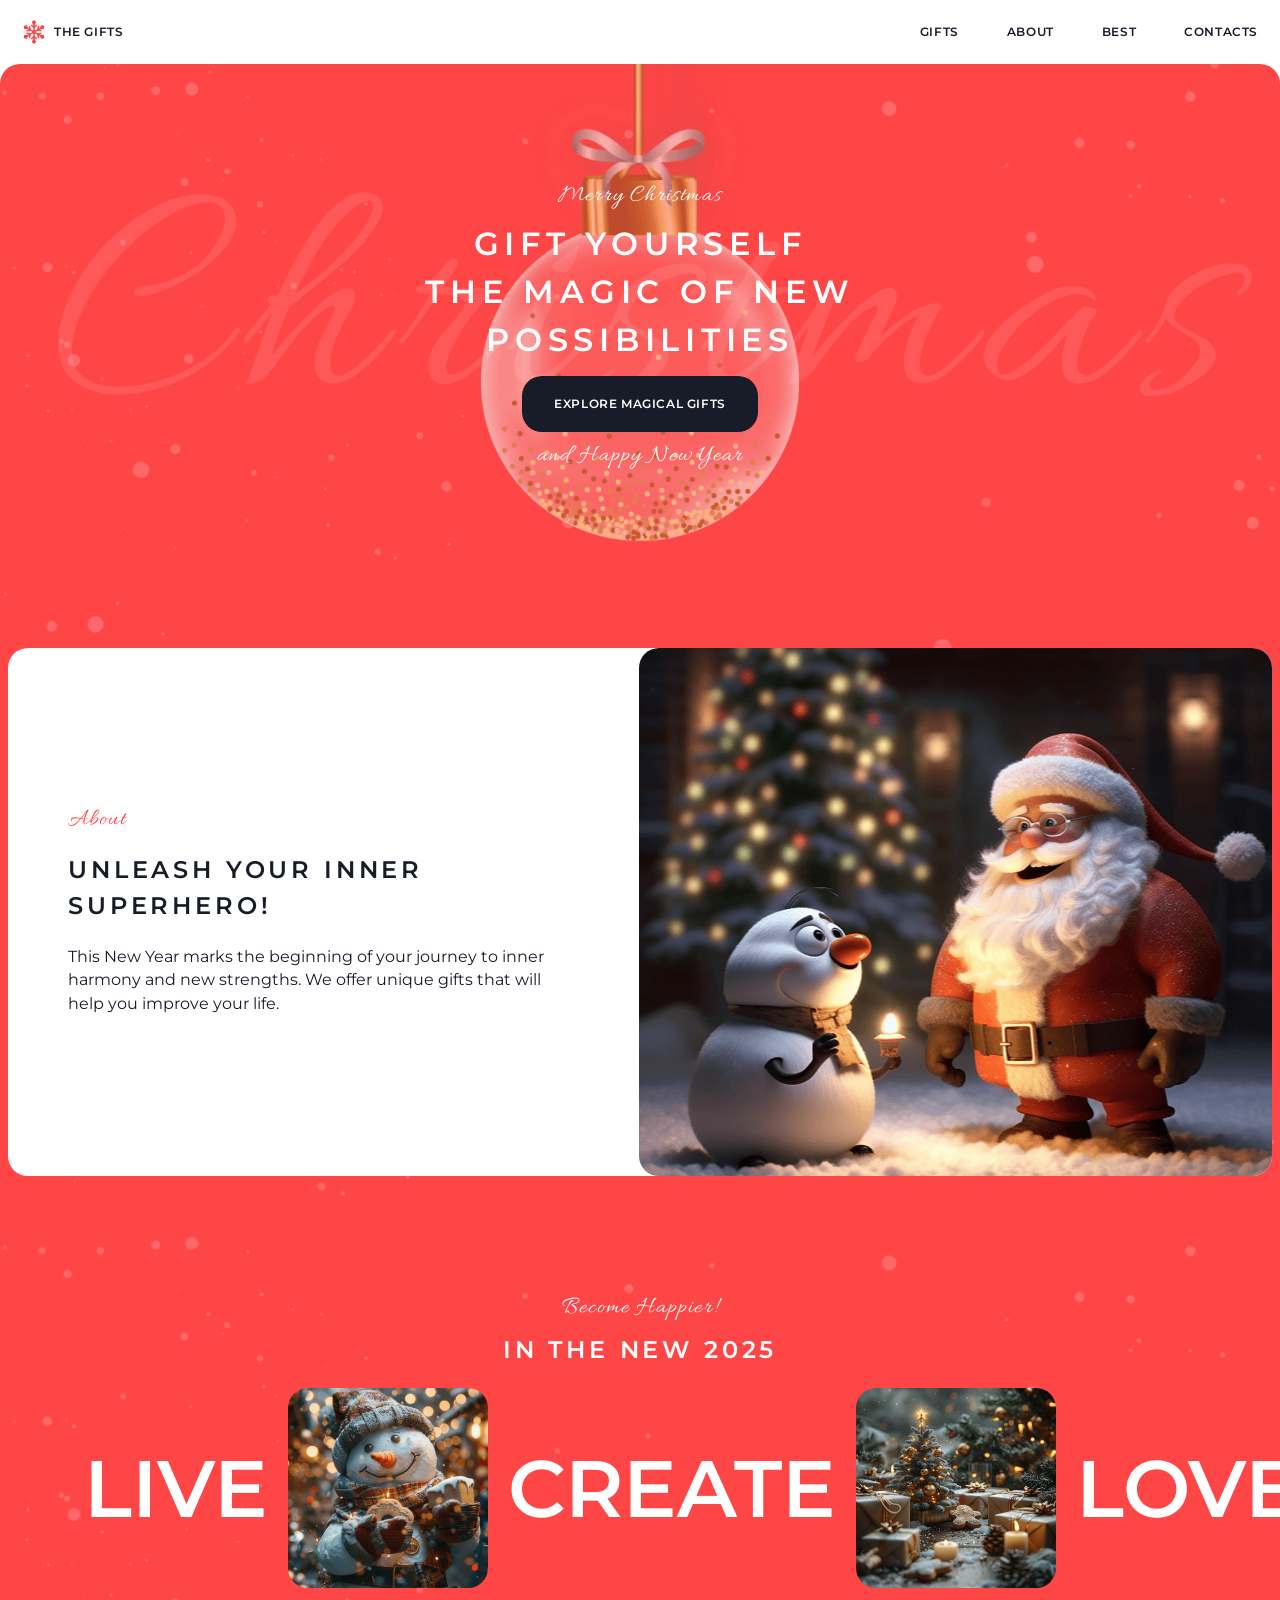
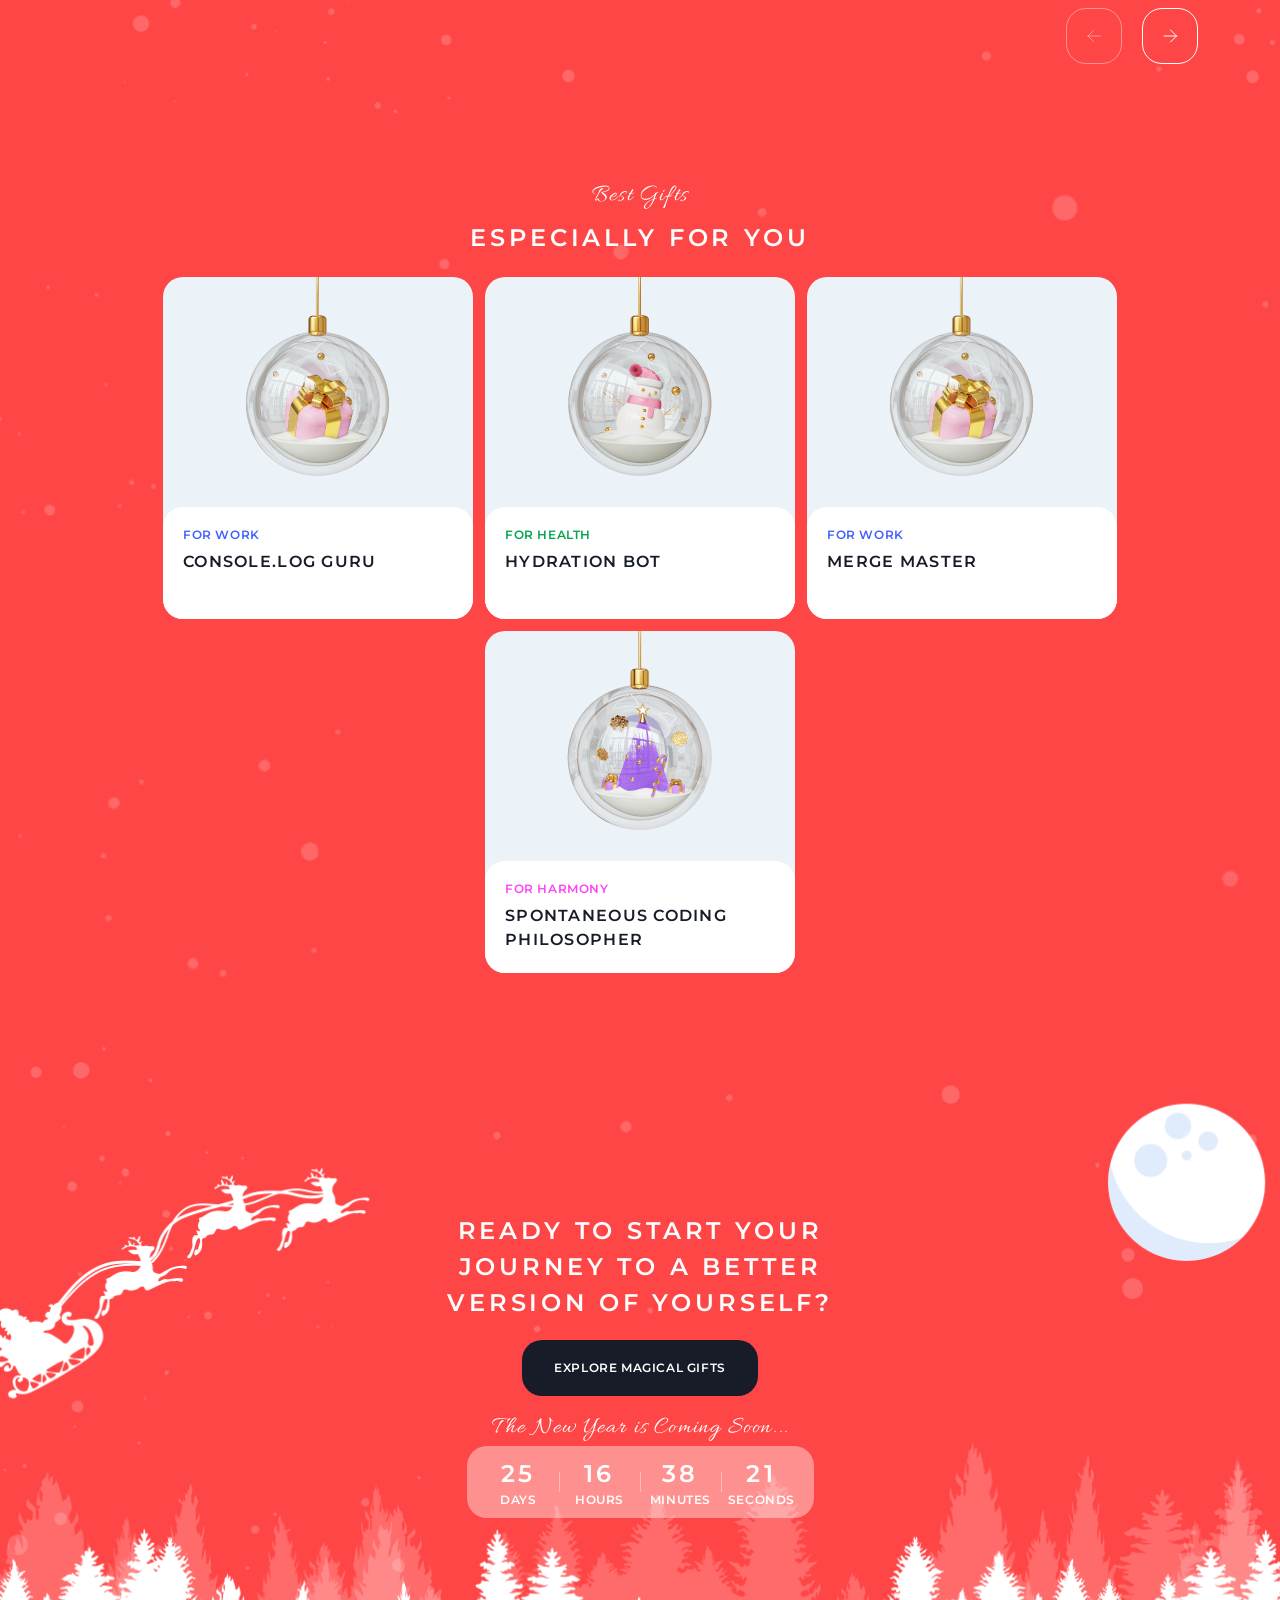
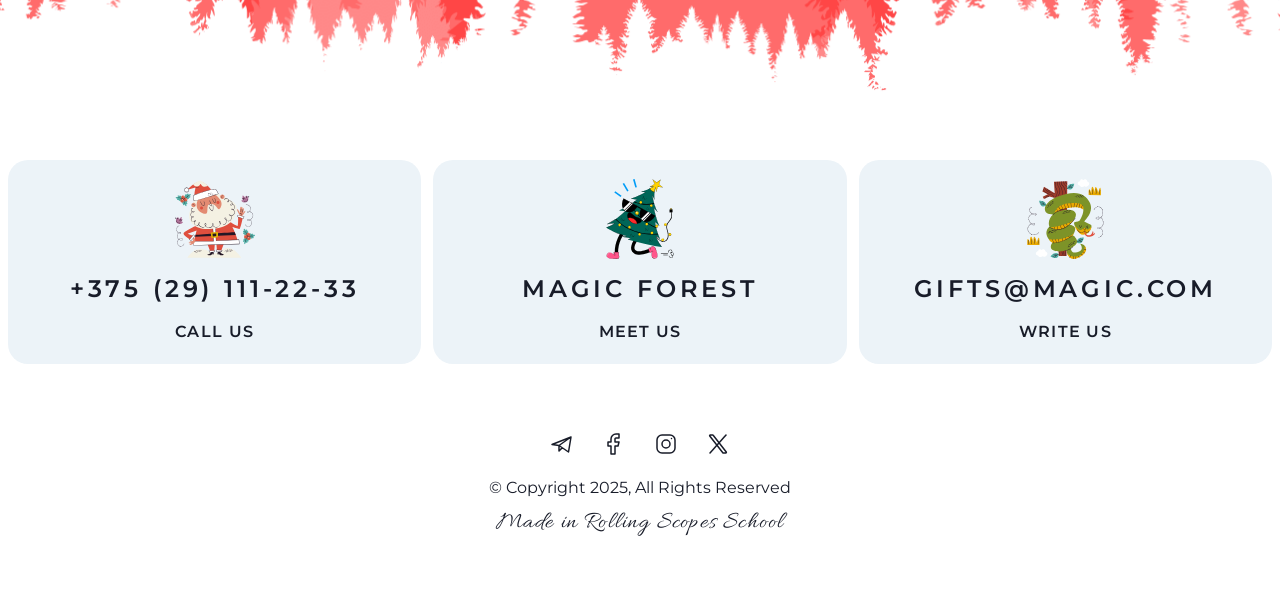
==== christmas-shop/index.html @ 86303d64 "feat: add timer for CTA section" ====
<!DOCTYPE html>
<html lang="ru">

<head>
  <meta charset="utf-8">
  <meta http-equiv="X-UA-Compatible" content="IE=edge">
  <meta name="viewport" content="width=device-width, initial-scale=1">
  <link rel="preconnect" href="https://fonts.googleapis.com">
  <link rel="preconnect" href="https://fonts.gstatic.com" crossorigin>
  <link href="https://fonts.googleapis.com/css2?family=Allura&family=Montserrat:wght@400..600&display=swap"
    rel="stylesheet">
  <link rel="stylesheet" href="./assets/css/modern-normalize.css">
  <link rel="stylesheet" href="./assets/css/burger.css">
  <link rel="stylesheet" href="./assets/css/styles.css">
  <link rel="stylesheet" href="./assets/css/styles-mobile.css">
  <link rel="icon" href="./favicon.ico">
  <title>Christmas Shop - Home</title>
</head>

<body>

  <div class="container">

    <div class="burger-container">
      <ul class="burger-items-container">
        <li class="burger-item"><a href="./gifts.html" class="nav-link">Gifts</a></li>
        <li class="burger-item"><a href="./index.html#about" class="nav-link">About</a></li>
        <li class="burger-item"><a href="./index.html#best" class="nav-link">Best</a></li>
        <li class="burger-item"><a href="#contacts" class="nav-link">Contacts</a></li>
      </ul>
    </div>

    <header class="header">
      <nav class="nav">
        <div class="nav-container">
          <a href="./index.html">
            <div class="logo-container">
              <svg width="24" height="24" viewBox="0 0 24 24" fill="none" xmlns="http://www.w3.org/2000/svg">
                <path
                  d="M18.2942 14.8224L17.4727 14.3481L19.674 13.7583L19.3102 12.4006L15.7512 13.3542L14.0725 12.385C14.0957 12.26 14.1084 12.1315 14.1084 12C14.1084 11.8684 14.0957 11.7398 14.0725 11.6149L15.7512 10.6457L19.3102 11.5994L19.674 10.2416L17.4727 9.65177L18.2942 9.17747L21.8194 8.96588L22.3385 6.03095L19.5373 5.01305L17.5914 7.96016L16.7699 8.43446L17.3598 6.23317L16.002 5.86939L15.0484 9.42842L13.3687 10.3982C13.1741 10.2315 12.949 10.0997 12.7028 10.0124V8.0742L15.3082 5.46879L14.3143 4.47488L12.7028 6.08633V5.13772L14.2772 1.98876L12 0L9.72271 1.98886L11.2972 5.13782V6.08642L9.68569 4.47497L8.69178 5.46889L11.2971 8.0743V10.0125C11.051 10.0998 10.8259 10.2316 10.6312 10.3983L8.95154 9.42852L7.99792 5.86949L6.64018 6.23326L7.23003 8.43456L6.40854 7.96025L4.46269 5.01314L1.66148 6.03104L2.18058 8.96597L5.70578 9.17757L6.52727 9.65187L4.32597 10.2417L4.6898 11.5994L8.24882 10.6458L9.92746 11.615C9.90431 11.74 9.89157 11.8685 9.89157 12C9.89157 12.1316 9.90427 12.2602 9.92746 12.3851L8.24882 13.3543L4.6898 12.4006L4.32597 13.7584L6.52727 14.3482L5.70578 14.8225L2.18058 15.034L1.66148 17.969L4.46274 18.9869L6.40859 16.0397L7.23012 15.5654L6.64028 17.7667L7.99801 18.1306L8.95163 14.5715L10.6313 13.6018C10.826 13.7684 11.0511 13.9003 11.2972 13.9875V15.9258L8.69187 18.5311L9.68579 19.525L11.2973 17.9135V18.8621L9.7228 22.0111L12.0001 24L14.2774 22.0111L12.7029 18.8621V17.9135L14.3144 19.525L15.3083 18.5311L12.7029 15.9258V13.9875C12.9491 13.9003 13.1742 13.7684 13.3689 13.6018L15.0485 14.5715L16.0022 18.1306L17.3599 17.7667L16.7701 15.5654L17.5916 16.0397L19.5374 18.9869L22.3387 17.969L21.8196 15.034L18.2942 14.8224Z"
                  fill="#FF4646" />
              </svg>
              <div class="logo-item"><span class="nav-link">The Gifts</span></div>
            </div>
          </a>
          <ul class="nav-links-container">
            <li class="nav-item"><a href="./gifts.html" class="nav-link">Gifts</a></li>
            <li class="nav-item"><a href="./index.html#about" class="nav-link">About</a></li>
            <li class="nav-item"><a href="./index.html#best" class="nav-link">Best</a></li>
            <li class="nav-item"><a href="#contacts" class="nav-link">Contacts</a></li>
          </ul>
          <div class="burger-button-container">
            <div class="burger-button">
              <span class="burger-line burger-line-top"></span>
              <span class="burger-line burger-line-bottom"></span>
            </div>
          </div>
        </div>
      </nav>
    </header>

    <main class="main">

      <section class="section-hero">
        <div class="hero-container">
          <div class="hero-caption">Merry Christmas</div>
          <h1 class="hero-h1">Gift yourself the magic of new possibilities</h1>
          <a href="./gifts.html">
            <div class="hero-button hero-button-text">Explore Magical Gifts</div>
          </a>
          <div class="hero-caption">and Happy New Year</div>
        </div>
      </section>

      <section class="section-about">
        <a id="about"></a>
        <div class="about-container">
          <div class="about-content-container">
            <div class="about-content-caption">About</div>
            <h2 class="header-h2 color-dark">Unleash your inner superhero!</h2>
            <p class="about-content-text">This New Year marks the beginning of your journey to inner harmony and new
              strengths.
              We
              offer unique gifts that will help you improve your life.</p>
          </div>
          <div class="about-image-container">
            <div class="about-image"></div>
          </div>
        </div>
      </section>

      <section class="section-slider">
        <div class="slider-container">
          <div class="slider-header-container">
            <div class="slider-header-caption">Become Happier!</div>
            <h2 class="header-h2 color-white">in the new 2025</h2>
          </div>
          <div class="slider-items-container">
            <div class="slider-item">
              <div class="slider-item-caption">Live</div>
              <div class="slider-item-image"><img class="slider-image" src="./assets/images/snowman.png" alt="Snowman">
              </div>
            </div>
            <div class="slider-item">
              <div class="slider-item-caption">Create</div>
              <div class="slider-item-image"><img class="slider-image" src="./assets/images/christmas-trees.png"
                  alt="Christmas Trees"></div>
            </div>
            <div class="slider-item">
              <div class="slider-item-caption">Love</div>
              <div class="slider-item-image"><img class="slider-image" src="./assets/images/christmas-tree-ball.png"
                  alt="Christmas Tree Ball">
              </div>
            </div>
          </div>
          <div class="slider-controls">
            <div class="slider-button slider-button-passive">
              <svg class="" width="24" height="24" viewBox="0 0 24 24" fill="none" xmlns="http://www.w3.org/2000/svg">
                <path d="M18.5 12H6M6 12L12 6M6 12L12 18" stroke="" stroke-linecap="round" stroke-linejoin="round" />
              </svg>
            </div>
            <div class="slider-button slider-button-active">
              <svg class="" width="24" height="24" viewBox="0 0 24 24" fill="none" xmlns="http://www.w3.org/2000/svg">
                <path d="M6 12H18.5M18.5 12L12.5 6M18.5 12L12.5 18" stroke="white" stroke-linecap="round"
                  stroke-linejoin="round" />
              </svg>
            </div>
          </div>
        </div>
      </section>

      <section class="section-best">
        <a id="best"></a>
        <div class="best-container">
          <div class="best-header-container">
            <div class="best-header-caption">Best Gifts</div>
            <h2 class="header-h2 color-white">Especially for you</h2>
          </div>
          <div class="best-items-container">
            <div class="best-item">
              <div class="best-item-image"><img class="best-image" src="./assets/images/gift-for-work.png"
                  alt="Console.log Guru"></div>
              <div class="best-item-caption">
                <div class="best-header-h4 tag-purple">For work</div>
                <div class="best-header-h3">Console.log Guru</div>
              </div>
            </div>
            <div class="best-item">
              <div class="best-item-image"><img class="best-image" src="./assets/images/gift-for-health.png"
                  alt="Hydration bot"></div>
              <div class="best-item-caption">
                <div class="best-header-h4 tag-green">For Health</div>
                <div class="best-header-h3">Hydration bot</div>
              </div>
            </div>
            <div class="best-item">
              <div class="best-item-image"><img class="best-image" src="./assets/images/gift-for-work.png"
                  alt="Merge Master"></div>
              <div class="best-item-caption">
                <div class="best-header-h4 tag-purple">For work</div>
                <div class="best-header-h3">Merge Master</div>
              </div>
            </div>
            <div class="best-item">
              <div class="best-item-image"><img class="best-image" src="./assets/images/gift-for-harmony.png"
                  alt="Spontaneous Coding Philosopher"></div>
              <div class="best-item-caption">
                <div class="best-header-h4 tag-pink">For harmony</div>
                <div class="best-header-h3">Spontaneous Coding Philosopher</div>
              </div>
            </div>
          </div>
        </div>
      </section>

      <section class="section-cta">
        <div class="cta-container">
          <h2 class="header-h2 color-white align-center">Ready to start your journey to a better version of yourself?
          </h2>
          <a href="./gifts.html">
            <div class="cta-button cta-button-text">Explore Magical Gifts</div>
          </a>
          <div class="cta-header-caption">The New Year is Coming Soon...</div>
          <div class="timer-items-container">
            <div class="timer-item">
              <p class="header-h2 color-white timer-days">47</p>
              <p class="cta-header-h4">days</p>
            </div>
            <div class="timer-item timer-item-separator"></div>
            <div class="timer-item">
              <p class="header-h2 color-white timer-hours">5</p>
              <p class="cta-header-h4">hours</p>
            </div>
            <div class="timer-item timer-item-separator"></div>
            <div class="timer-item">
              <p class="header-h2 color-white timer-minutes">34</p>
              <p class="cta-header-h4">minutes</p>
            </div>
            <div class="timer-item timer-item-separator"></div>
            <div class="timer-item">
              <p class="header-h2 color-white timer-seconds">12</p>
              <p class="cta-header-h4">seconds</p>
            </div>
          </div>
        </div>
      </section>

    </main>

    <footer class="footer">
      <a id="contacts"></a>
      <div class="contacts-container">
        <div class="contacts-items-container">
          <a href="tel:+375291112233" class="contact-item-link">
            <div class="contact-item">
              <div class="contact-item-image"><img src="./assets/images/santa-claus.svg" alt="Call Us"></div>
              <div class="contact-item-caption">+375 (29) 111-22-33</div>
              <p class="contact-header-h3">Call Us</p>
            </div>
          </a>
          <a href="https://maps.app.goo.gl/pynKaxUxfshmQ6Nh6" class="contact-item-link" target="_blank">
            <div class="contact-item">
              <div class="contact-item-image"><img src="./assets/images/christmas-tree.svg" alt="Meet Us"></div>
              <div class="contact-item-caption">Magic forest</div>
              <p class="contact-header-h3">Meet Us</p>
            </div>
          </a>
          <a href="mailto:info@magic.com" class="contact-item-link">
            <div class="contact-item">
              <div class="contact-item-image"><img src="./assets/images/snake.svg" alt="Write us"></div>
              <div class="contact-item-caption">gifts@magic.com</div>
              <p class="contact-header-h3">Write us</p>
            </div>
          </a>
        </div>
        <div class="contacts-bottom-container">
          <div class="social-items-container">
            <div class="social-item"><svg width="24" height="24" viewBox="0 0 24 24" fill="none"
                xmlns="http://www.w3.org/2000/svg">
                <path d="M21 5L2 12.5L9 13.5M21 5L18.5 20L9 13.5M21 5L9 13.5M9 13.5V19L12.2488 15.7229" stroke="#181C29"
                  stroke-width="1.5" stroke-linecap="round" stroke-linejoin="round" />
              </svg>
            </div>
            <div class="social-item">
              <svg width="24" height="24" viewBox="0 0 24 24" fill="none" xmlns="http://www.w3.org/2000/svg">
                <path
                  d="M17 2H14C12.6739 2 11.4021 2.52678 10.4645 3.46447C9.52678 4.40215 9 5.67392 9 7V10H6V14H9V22H13V14H16L17 10H13V7C13 6.73478 13.1054 6.48043 13.2929 6.29289C13.4804 6.10536 13.7348 6 14 6H17V2Z"
                  stroke="#181C29" stroke-width="1.5" stroke-linecap="round" stroke-linejoin="round" />
              </svg>
            </div>
            <div class="social-item">
              <svg width="24" height="24" viewBox="0 0 24 24" fill="none" xmlns="http://www.w3.org/2000/svg">
                <path
                  d="M12 16C14.2091 16 16 14.2091 16 12C16 9.79086 14.2091 8 12 8C9.79086 8 8 9.79086 8 12C8 14.2091 9.79086 16 12 16Z"
                  stroke="#181C29" stroke-width="1.5" stroke-linecap="round" stroke-linejoin="round" />
                <path
                  d="M3 16V8C3 5.23858 5.23858 3 8 3H16C18.7614 3 21 5.23858 21 8V16C21 18.7614 18.7614 21 16 21H8C5.23858 21 3 18.7614 3 16Z"
                  stroke="#181C29" stroke-width="1.5" />
                <path d="M17.5 6.51L17.51 6.49889" stroke="#181C29" stroke-width="1.5" stroke-linecap="round"
                  stroke-linejoin="round" />
              </svg>
            </div>
            <div class="social-item">
              <svg width="24" height="24" viewBox="0 0 24 24" fill="none" xmlns="http://www.w3.org/2000/svg">
                <path
                  d="M16.8196 20.7684L3.75299 3.96836C3.44646 3.57425 3.72731 3 4.2266 3H6.70637C6.89152 3 7.06631 3.08548 7.17998 3.23164L20.2466 20.0316C20.5532 20.4258 20.2723 21 19.773 21H17.2933C17.1081 21 16.9333 20.9145 16.8196 20.7684Z"
                  stroke="#181C29" stroke-width="1.5" />
                <path d="M20 3L4 21" stroke="#181C29" stroke-width="1.5" stroke-linecap="round" />
              </svg>
            </div>
          </div>
          <div class="contacts-copyright">© Copyright 2025, All Rights Reserved</div>
          <div class="contacts-caption">
            <a href="https://rs.school/" target="_blank">Made in Rolling Scopes School</a>
          </div>
        </div>
      </div>
    </footer>

  </div>

  <script src="./assets/js/burger.js"></script>
  <script src="./assets/js/home.js"></script>

</body>

</html>
---- christmas-shop/assets/css/burger.css ----
.burger-button-container {
  display: none;
  margin-right: 8px;
  z-index: 3;
}

.burger-button {
  position: relative;
  width: 40px;
  height: 40px;
  display: flex;
  flex-direction: column;
  justify-content: center;
  gap: 8px;
}

.burger-line {
  align-self: center;
  width: 20px;
  height: 1px;
  background-color: var(--color-dark, #181c29);
}

.burger-line-top,
.burger-line-bottom {
  position: absolute;
  transition-duration: 0.2s;
  transition-property: all;
  transition-delay: 0.1s;
  transition-timing-function: ease-in-out;
}

.burger-line-top {
  top: 15px;
}

.burger-line-bottom {
  top: 23px;
}

.burger__active .burger-line-top {
  transform: translateY(4px) rotate(45deg);
}

.burger__active .burger-line-bottom {
  transform: translateY(-4px) rotate(-45deg);
}

.burger-container {
  display: none;
  position: absolute;
  width: 100%;
  height: 100vh;
  top: 0;
  right: -768px;
  z-index: 3;
  flex-direction: row;
  justify-content: center;
  align-items: center;
  padding-top: 160px;
  background: var(--color-white, #fff);
  transition-duration: 0.5s;
  transition-property: all;
  transition-delay: 0.1s;
  transition-timing-function: ease-in-out;
}

.burger-container__open {
  transform: translateX(-768px);
}

.burger-items-container {
  transform: translateY(50px);
  display: flex;
  flex-direction: column;
  align-items: center;
  justify-content: center;
  gap: 8px;
}

.burger-item {
  padding: 12px 20px;
  color: var(--color-darkdark, #181c29);
  font-family: Montserrat;
  font-size: 24px;
  font-style: normal;
  font-weight: 600;
  line-height: 152%; /* 36.48px */
  letter-spacing: 3.84px;
  text-transform: uppercase;
}
---- christmas-shop/assets/css/styles.css ----
:root {
  --page-width: 1440px;
  --color-dark: #181c29;
  --color-primary: #ff4646;
  --color-primary-10: rgba(255, 70, 70, 0.1);
  --color-content: #ecf3f8;
  --color-white: white;
  --color-white-20: rgba(255, 255, 255, 0.2);
  --color-white-40: rgba(255, 255, 255, 0.4);
  --color-purple: #4361ff;
  --color-green: #06a44f;
  --color-pink: #ff43f7;
}

html {
  scroll-behavior: smooth;
  overflow-x: hidden;
  width: 100%;
  height: 100%;
}

body {
  margin: 0;
  padding: 0;
  background: var(--color-white, #fff);
  width: 100%;
  height: 100%;
}

ul {
  list-style-type: none;
}

li.nav-item:hover {
  cursor: pointer;
}

p,
h1,
h2,
h3,
h4,
ul {
  padding: 0;
  margin: 0;
}

.container {
  max-width: 1440px;
  position: relative;
  margin-left: auto;
  margin-right: auto;
  overflow: hidden;
  background: var(--color-white);
}

.align-left {
  text-align: left;
}

.align-center {
  text-align: center;
}

.color-dark {
  color: var(--color-dark, #181c29);
}

.color-primary {
  color: var(--color-primary, #ff4646);
}

.color-white {
  color: var(--color-white, #fff);
}

.header-h2 {
  font-family: Montserrat;
  font-size: 24px;
  font-style: normal;
  font-weight: 600;
  line-height: 152%; /* 36.48px */
  letter-spacing: 3.84px;
  text-transform: uppercase;
}

.no-scroll {
  overflow: hidden;
}

/* Header */

.header {
  display: flex;
  flex-direction: row;
  justify-content: center;
  align-items: center;
}

.nav {
  display: flex;
  width: 100%;
  flex-direction: row;
  justify-content: center;
  align-items: center;
}

.nav-container {
  display: flex;
  width: 100%;
  height: 64px;
  max-width: 1276px;
  flex-direction: row;
  justify-content: space-between;
  align-items: center;
  gap: 0px;
}

.logo-container {
  position: relative;
  z-index: 3;
  display: flex;
  padding: 8px 20px;
  flex-direction: row;
  justify-content: space-between;
  align-items: center;
  gap: 8px;
  cursor: pointer;
}

.nav-links-container {
  display: flex;
  flex-direction: row;
  justify-content: flex-start;
  align-items: center;
  gap: 8px;
}

.logo-item {
  color: var(--color-dark, #181c29);
  font-family: Montserrat;
  font-size: 12px;
  font-style: normal;
  font-weight: 600;
  line-height: 130%; /* 15.6px */
  letter-spacing: 0.6px;
  text-transform: uppercase;
}

.nav-item {
  color: var(--color-dark, #181c29);
  font-family: Montserrat;
  font-size: 12px;
  font-style: normal;
  font-weight: 600;
  line-height: 130%; /* 15.6px */
  letter-spacing: 0.6px;
  text-transform: uppercase;
  padding: 12px 20px;
}

a,
a.nav-link:link,
a.nav-link:visited,
a.nav-link:hover,
a.nav-link:active {
  position: relative;
  color: var(--color-dark, #181c29);
  text-decoration: none;
  transition-duration: 0.2s;
  transition-property: all;
  transition-delay: 0.1s;
  transition-timing-function: ease-in-out;
}

a.nav-link::before {
  content: "";
  position: absolute;
  top: -12px;
  bottom: -12px;
  left: -20px;
  right: -20px;
  border-radius: 4px;
  transition-duration: 0.2s;
  transition-property: all;
  transition-delay: 0.1s;
  transition-timing-function: ease-in-out;
}

a.nav-link:hover::before,
.nav-link-active {
  background-color: var(--color-primary-10, rgba(255, 70, 70, 0.1));
  border-radius: 12px;
}

.nav-link-active {
  color: var(--color-primary, #ff4646);
}

li.nav-link-active:hover {
  cursor: default;
}

.nav-item a:hover {
  color: var(--color-primary, #ff4646);
}

/* Hero */

.section-hero {
  display: flex;
  flex-direction: row;
  justify-content: center;
  align-items: center;
  padding: 60px 8px;
  border-radius: 20px 20px 0 0;
  background-color: var(--color-primary, #ff4646);
  background-image: url(../images/bg-snow.png), url(../images/bg-ball.png);
  background-position:
    50% 50%,
    50% 50%;
  background-size: cover, cover;
  background-repeat: no-repeat, no-repeat;
}

.hero-container {
  padding: 60px 0px;
  max-width: 430px;
  display: flex;
  flex-direction: column;
  align-items: center;
  gap: 12px;
}

.hero-caption {
  color: var(--color-white, #fff);
  text-align: center;
  font-family: Allura;
  font-size: 24px;
  font-style: normal;
  font-weight: 400;
  line-height: 100%; /* 24px */
  letter-spacing: 1.2px;
}

.hero-h1 {
  color: var(--color-white, #fff);
  text-align: center;
  font-family: Montserrat;
  font-size: 32px;
  font-style: normal;
  font-weight: 600;
  line-height: 150%; /* 48px */
  letter-spacing: 5.76px;
  text-transform: uppercase;
}

.hero-button {
  display: flex;
  padding: 20px 32px;
  justify-content: center;
  align-items: center;
  gap: 0px;
  background-color: var(--color-dark, #181c29);
  color: var(--color-white, #fff);
  border-radius: 20px;
  transition-duration: 0.3s;
  transition-property: all;
  transition-delay: 0.1s;
  transition-timing-function: ease-in-out;
}

.hero-button:hover {
  color: var(--color-dark, #181c29);
  background-color: var(--color-white, #fff);
}

.hero-button-text {
  color: var(--color-white, #fff);
  text-align: center;
  font-family: Montserrat;
  font-size: 12px;
  font-style: normal;
  font-weight: 600;
  line-height: 130%; /* 15.6px */
  letter-spacing: 0.6px;
  text-transform: uppercase;
}

/* About */

.section-about {
  display: flex;
  flex-direction: row;
  justify-content: center;
  align-items: flex-start;
  padding: 60px 8px;
  background-color: var(--color-primary, #ff4646);
  background-image: url(../images/bg-snow.png);
  background-position: 50% 50%;
  background-size: cover;
  background-repeat: no-repeat;
}

.about-container {
  /*margin: 0 60px;*/
  max-width: 1276px;
  width: 100%;
  display: flex;
  flex-direction: row;
  align-items: center;
  justify-content: space-between;
  gap: 60px;
  border-radius: 20px;
  background-color: var(--color-white, #fff);
}

.about-content-container {
  padding: 0 0 0 60px;
  max-width: 540px;
  display: flex;
  flex-direction: column;
  align-items: center;
  justify-content: flex-start;
  gap: 20px;
}

.about-image-container {
  /*max-width: 638px;*/
  background-image: url(../images/santa.png);
  background-size: cover;
  background-position: center;
  background-repeat: no-repeat;
  border-radius: 20px;
  display: flex;
  height: 528px;
  flex-direction: column;
  justify-content: center;
  align-items: center;
}

.about-image {
  max-width: calc((100vw - 14px) / 2);
  width: 638px;
  height: 528px;
}

.about-content-caption {
  align-self: start;
  color: var(--color-primary, #ff4646);
  font-family: Allura;
  font-size: 24px;
  font-style: normal;
  font-weight: 400;
  line-height: 100%; /* 24px */
  letter-spacing: 1.2px;
}

.about-content-text {
  color: var(--color-dark, #181c29);
  font-family: Montserrat;
  font-size: 16px;
  font-style: normal;
  font-weight: 400;
  line-height: 148%; /* 23.68px */
}

/* Slider */

.section-slider {
  display: flex;
  flex-direction: row;
  justify-content: center;
  align-items: flex-start;
  padding: 60px 0;
  background-color: var(--color-primary, #ff4646);
  background-image: url(../images/bg-snow.png);
  background-position: 50% 50%;
  background-size: cover;
  background-repeat: no-repeat;
}

.slider-container {
  margin: 0 60px;
  width: 100%;
  display: flex;
  flex-direction: column;
  align-items: center;
  justify-content: space-between;
  gap: 20px;
}

.slider-header-container {
  display: flex;
  flex-direction: column;
  align-items: center;
  justify-content: center;
  gap: 12px;
}

.slider-header-caption {
  color: var(--color-white, #fff);
  font-family: Allura;
  font-size: 24px;
  font-style: normal;
  font-weight: 400;
  line-height: 100%; /* 24px */
  letter-spacing: 1.2px;
}

.slider-items-container {
  padding: 0 84px;
  width: 100%;
  display: flex;
  flex-direction: row;
  align-items: center;
  justify-content: space-between;
  gap: 20px;
  overflow: hidden;
}

.slider-item {
  display: flex;
  flex-direction: row;
  align-items: center;
  justify-content: space-between;
  gap: 20px;
}

.slider-item-caption {
  color: var(--color-white, #fff);
  text-align: center;
  font-family: Montserrat;
  font-size: 80px;
  font-style: normal;
  font-weight: 600;
  line-height: normal;
  text-transform: uppercase;
}

.slider-item-image {
  width: 200px;
  height: 200px;
}

.slider-image {
  max-width: 100%;
  height: auto;
  border-radius: 20px;
}

.slider-controls {
  padding: 0 82px;
  display: flex;
  flex-direction: row;
  align-items: center;
  justify-content: flex-end;
  align-self: flex-end;
  gap: 20px;
}

.slider-button {
  display: flex;
  width: 56px;
  height: 56px;
  justify-content: center;
  align-items: center;
  border-radius: 20px;
  transition-duration: 0.2s;
  transition-property: all;
  transition-delay: 0.1s;
  transition-timing-function: ease-in-out;
}

.slider-button-active {
  border: 1px solid var(--color-white, #fff);
  cursor: pointer;
}

.slider-button-active:hover {
  background-color: var(--color-white, #fff);
  border: 1px solid var(--color-white, #fff);
}

.slider-button-active:hover svg {
  transition-duration: 0.2s;
  transition-property: all;
  transition-delay: 0.1s;
  transition-timing-function: ease-in-out;
}

.slider-button-active:hover svg path {
  stroke: var(--color-primary, #ff4646);
}

.slider-button-passive {
  border: 1px solid var(--color-white-40, rgba(255, 255, 255, 0.4));
  stroke: var(--color-white-40, rgba(255, 255, 255, 0.4));
}

/* Best */

.section-best {
  display: flex;
  flex-direction: row;
  justify-content: center;
  align-items: flex-start;
  padding: 60px 0;
  background-color: var(--color-primary, #ff4646);
  background-image: url(../images/bg-snow.png);
  background-position: 50% 50%;
  background-size: cover;
  background-repeat: no-repeat;
}

.best-container {
  margin: 0 60px;
  width: 100%;
  display: flex;
  flex-direction: column;
  align-items: center;
  justify-content: space-between;
  gap: 20px;
}

.best-header-container {
  display: flex;
  flex-direction: column;
  align-items: center;
  justify-content: center;
  gap: 12px;
}

.best-header-caption {
  color: var(--color-white, #fff);
  font-family: Allura;
  font-size: 24px;
  font-style: normal;
  font-weight: 400;
  line-height: 100%; /* 24px */
  letter-spacing: 1.2px;
}

.best-items-container {
  width: 100%;
  max-width: 1276px;
  display: flex;
  flex-direction: row;
  justify-content: center;
  align-items: center;
  align-content: center;
  gap: 12px;
  flex-wrap: wrap;
}

.best-item {
  max-width: 310px;
  display: flex;
  flex-direction: column;
  justify-content: flex-start;
  align-items: flex-start;
  align-content: center;
  gap: 0px;
  background-color: var(--color-content, #ecf3f8);
  border-radius: 20px;
  cursor: pointer;
}

.best-item-image {
  width: 310px;
  height: 230px;
}

.best-image {
  max-width: 100%;
  height: auto;
  border-radius: 20px;
}

.best-item-caption {
  width: 100%;
  padding: 20px 20px;
  height: 112px;
  display: flex;
  flex-direction: column;
  justify-content: flex-start;
  align-items: flex-start;
  align-content: center;
  gap: 8px;
  background-color: var(--color-white, #fff);
  border-radius: 20px;
}

.best-header-h4 {
  font-family: Montserrat;
  font-size: 12px;
  font-style: normal;
  font-weight: 600;
  line-height: 130%; /* 15.6px */
  letter-spacing: 0.6px;
  text-transform: uppercase;
}

.best-header-h3 {
  color: var(--color-dark, #181c29);
  text-overflow: ellipsis;
  font-family: Montserrat;
  font-size: 16px;
  font-style: normal;
  font-weight: 600;
  line-height: 152%; /* 24.32px */
  letter-spacing: 1.28px;
  text-transform: uppercase;
  transition-duration: 0.2s;
  transition-property: all;
  transition-delay: 0.1s;
  transition-timing-function: ease-in-out;
}

.best-item:hover .best-header-h3 {
  color: var(--color-primary, #ff4646);
}

.tag-purple {
  color: var(--color-purple, #4361ff);
}

.tag-green {
  color: var(--color-green, #4caf50);
}

.tag-pink {
  color: var(--color-pink, #ff43f7);
}

/* CTA */

.section-cta {
  padding: 120px 8px;
  /*padding: 60px 8px;*/
  display: flex;
  flex-direction: row;
  justify-content: center;
  align-items: flex-start;
  background-color: var(--color-primary, #ff4646);
  background-image: url(../images/bg-snow.png), url(../images/bg-forest.png);
  background-position:
    50% 50%,
    50% 50%;
  background-size: cover, cover;
  background-repeat: no-repeat, no-repeat;
  border-radius: 0 0 20px 20px;
}

.cta-container {
  padding: 60px 0px;
  width: 100%;
  max-width: 426px;
  display: flex;
  flex-direction: column;
  align-items: center;
  justify-content: center;
  gap: 20px;
}

.cta-header-caption {
  color: var(--color-white, #fff);
  font-family: Allura;
  font-size: 24px;
  font-style: normal;
  font-weight: 400;
  line-height: 100%; /* 24px */
  letter-spacing: 1.2px;
}

.cta-button {
  margin-top: -2px;
  display: flex;
  padding: 20px 32px;
  justify-content: center;
  align-items: center;
  gap: 0px;
  background-color: var(--color-dark, #181c29);
  color: var(--color-white, #fff);
  border-radius: 20px;
  transition-duration: 0.3s;
  transition-property: all;
  transition-delay: 0.1s;
  transition-timing-function: ease-in-out;
}

.cta-button:hover {
  color: var(--color-dark, #181c29);
  background-color: var(--color-white, #fff);
}

.cta-button-text {
  color: var(--color-white, #fff);
  text-align: center;
  font-family: Montserrat;
  font-size: 12px;
  font-style: normal;
  font-weight: 600;
  line-height: 130%; /* 15.6px */
  letter-spacing: 0.6px;
  text-transform: uppercase;
}

.timer-items-container {
  margin-top: -14px;
  padding: 10px 12px;
  display: flex;
  flex-direction: row;
  justify-content: center;
  align-items: flex-start;
  background-color: var(--color-white-40, rgba(255, 255, 255, 0.4));
  border-radius: 20px;
  gap: 0px;
}

.timer-item {
  width: 80px;
  height: 52px;
  display: flex;
  flex-direction: column;
  align-items: center;
  justify-content: center;
  gap: 0px;
}

.timer-item-separator {
  background-color: var(--color-white-40, rgba(255, 255, 255, 0.4));
  align-self: center;
  width: 1px;
  height: 20px;
  display: flex;
  flex-direction: row;
}

.cta-header-h4 {
  color: var(--color-white, #fff);
  font-family: Montserrat;
  font-size: 12px;
  font-style: normal;
  font-weight: 600;
  line-height: 130%; /* 15.6px */
  letter-spacing: 0.6px;
  text-transform: uppercase;
}

/* Footer */

.footer {
  display: flex;
  flex-direction: row;
  justify-content: center;
  align-items: center;
}

.contacts-container {
  display: flex;
  width: 100%;
  max-width: 1440px;
  flex-direction: column;
  justify-content: center;
  align-items: center;
  gap: 0px;
  background-color: var(--color-white, #fff);
}

.contacts-items-container {
  padding: 60px 0px;
  max-width: 1276px;
  width: 100%;
  display: flex;
  flex-direction: row;
  align-items: center;
  justify-content: center;
  align-self: center;
  gap: 12px;
}

.contact-item {
  margin-top: 2px;
  height: 204px;
  display: flex;
  flex-direction: column;
  align-items: center;
  justify-content: center;
  gap: 12px;
  background-color: var(--color-content, #ecf3f8);
  border-radius: 20px;
  cursor: pointer;
}

.contact-item:hover .contact-item-caption,
.contact-item:hover .contact-header-h3 {
  color: var(--color-primary, #ff4646);
}

.contact-item-image {
  display: flex;
  flex-direction: row;
  align-items: flex-start;
  justify-content: center;
}

.contact-item-link {
  width: 100%;
  max-width: 417px;
  display: flex;
  flex-direction: column;
  gap: 12px;
}

.contact-item-caption {
  color: var(--color-dark, #181c29);
  text-align: center;
  font-family: Montserrat;
  font-size: 24px;
  font-style: normal;
  font-weight: 600;
  line-height: 152%; /* 36.48px */
  letter-spacing: 3.84px;
  text-transform: uppercase;
  transition-duration: 0.2s;
  transition-property: all;
  transition-delay: 0.1s;
  transition-timing-function: ease-in-out;
}

.contact-header-h3 {
  color: var(--color-darkark, #181c29);
  text-align: center;
  font-family: Montserrat;
  font-size: 16px;
  font-style: normal;
  font-weight: 600;
  line-height: 152%; /* 24.32px */
  letter-spacing: 1.28px;
  text-transform: uppercase;
  transition-duration: 0.2s;
  transition-property: all;
  transition-delay: 0.1s;
  transition-timing-function: ease-in-out;
}

.contacts-bottom-container {
  margin-bottom: 60px;
  display: flex;
  flex-direction: column;
  align-items: center;
  justify-content: center;
  gap: 12px;
}

.social-items-container {
  display: flex;
  flex-direction: row;
  justify-content: center;
  align-items: center;
  gap: 12px;
}

.social-item {
  display: flex;
  justify-content: center;
  align-items: center;
  width: 40px;
  height: 40px;
  border-radius: 4px;
  cursor: pointer;
}

.social-item svg path {
  transition-duration: 0.2s;
  transition-property: all;
  transition-delay: 0.1s;
  transition-timing-function: ease-in-out;
}

.social-item:hover svg path {
  stroke: var(--color-primary, #ff4646);
}

.contacts-copyright {
  color: var(--color-darkDark, #181c29);
  text-align: center;
  font-family: Montserrat;
  font-size: 16px;
  font-style: normal;
  font-weight: 400;
  line-height: 148%; /* 23.68px */
}

.contacts-caption {
  color: var(--color-dark, #181c29);
  text-align: center;
  font-family: Allura;
  font-size: 24px;
  font-style: normal;
  font-weight: 400;
  line-height: 100%; /* 24px */
  letter-spacing: 1.2px;
  transition-duration: 0.2s;
  transition-property: all;
  transition-delay: 0.1s;
  transition-timing-function: ease-in-out;
  cursor: pointer;
}

.contacts-caption:hover a {
  color: var(--color-primary, #ff4646);
}

/* Gifts */

.section-gifts {
  display: flex;
  flex-direction: row;
  justify-content: center;
  align-items: flex-start;
}

.gifts-container {
  display: flex;
  width: 100%;
  max-width: 1440px;
  flex-direction: column;
  justify-content: center;
  align-items: center;
  gap: 0;
}

.gifts-header-container {
  width: 100%;
  height: 200px;
  padding: 60px 0;
  background-color: var(--color-primary, #ff4646);
  background-image: url(../images/bg-garland.png);
  background-position: 50% 50%;
  background-size: cover;
  background-repeat: no-repeat;
  border-radius: 20px 20px 0 0;
  display: flex;
  flex-direction: row;
  justify-content: center;
  align-self: flex-end;
  gap: 0;
}

.gifts-header-h1 {
  max-width: 426px;
  color: var(--color-white, #fff);
  text-align: center;
  font-family: Montserrat;
  font-size: 32px;
  font-style: normal;
  font-weight: 600;
  line-height: 150%; /* 48px */
  letter-spacing: 5.76px;
  text-transform: uppercase;
}

.gifts-tabs-container {
  width: 100%;
  display: flex;
  flex-direction: row;
  justify-content: center;
  align-items: center;
  gap: 0;
  background-color: var(--color-primary, #ff4646);
}

.gifts-tabs-items {
  padding-top: 24px;
  padding-bottom: 20px;
  display: flex;
  flex-direction: row;
  justify-content: center;
  align-items: center;
  gap: 8px;
}

.gifts-tab {
  all: unset;
  display: inline-block;
  cursor: pointer;
  padding: 12px 20px;
  color: var(--color-white, #fff);
  font-family: Montserrat;
  font-size: 12px;
  font-style: normal;
  font-weight: 600;
  line-height: 130%; /* 15.6px */
  letter-spacing: 0.6px;
  text-transform: uppercase;
  transition-duration: 0.2s;
  transition-property: all;
  transition-delay: 0.1s;
  transition-timing-function: ease-in-out;
}

button.tab-active,
button.gifts-tab:hover {
  background-color: var(--color-white-20, rgba(255, 255, 255, 0.2));
  border-radius: 12px;
}

button.tab-active {
  cursor: default;
}

.card-items-wrapper {
  width: 100%;
  padding-bottom: 60px;
  padding: auto;
  background-color: var(--color-primary, #ff4646);
  border-radius: 0 0 20px 20px;
  display: flex;
  flex-direction: row;
  justify-content: center;
  align-items: center;
  align-content: center;
}

.card-item-caption {
  width: 100%;
  padding: 20px 20px;
  height: 112px;
  display: flex;
  flex-direction: column;
  justify-content: flex-start;
  align-items: flex-start;
  align-content: center;
  gap: 9px;
  background-color: var(--color-white, #fff);
  border-radius: 20px;
}

/*
.card-item {
  max-width: 310px;
  display: flex;
  flex-direction: column;
  justify-content: flex-start;
  align-items: flex-start;
  align-content: center;
  gap: 0;
  background-color: var(--color-content, #ecf3f8);
  border-radius: 20px;
  cursor: pointer;
}

.card-item-image {
  width: 310px;
  height: 230px;
}

.card-image {
  max-width: 100%;
  height: auto;
  border-radius: 20px;
}


*/
---- christmas-shop/assets/css/styles-mobile.css ----
/* burger */

@media (max-width: 768px) {
  .nav-links-container {
    display: none;
  }

  .burger-button-container {
    display: block;
  }

  .burger-container {
    display: flex;
  }

  .logo-container {
    margin-left: 8px;
  }
}

/* desktop */

@media (max-width: 1292px) {
  .contacts-items-container {
    max-width: calc(100vw - 16px);
  }
}

@media (max-width: 920px) {
  .contacts-items-container {
    margin-top: 2px;
    flex-direction: column;
    justify-content: center;
  }

  .contact-item {
    margin-top: 0;
    align-self: center;
    width: calc(100vw - 16px);
  }

  .gifts-header-container {
    background-size: contain;
    background-position: top center;
    flex-wrap: wrap;
  }
}

/* tablet */

@media (max-width: 768px) {
  .slider-items-container {
    padding: 0 8px;
  }

  .slider-controls {
    padding: 0 8px;
  }
}

@media (max-width: 654px) {
  .about-container {
    flex-direction: column;
    align-items: center;
    justify-content: flex-start;
    gap: 60px;
    border-radius: 20px;
    background-color: var(--color-white, #fff);
  }

  .about-content-container {
    align-self: flex-start;
    padding: 60px 40px 0 40px;
    max-width: 426px;
  }

  .about-image {
    max-width: calc(100vw - 16px);
    width: 638px;
    height: 528px;
  }
}

/* mobile */

@media (max-width: 380px) {
  .burger-items-container {
    transform: translateY(-56px);
  }
  .about-content-container {
    padding: 60px 20px 0 20px;
  }

  .best-container {
    margin: 0 20px;
  }

  .gifts-header-container {
    height: 100%;
    padding: 60px 16px 0 16px;
    flex-wrap: wrap;
  }

  .gifts-tab {
    padding: 12px 8px;
  }

  .gifts-tabs-items {
    padding-top: 20px;
    gap: 0px;
  }
}

/* disable hover effects */

@media (hover: none) and (pointer: coarse) {
  a.nav-link:hover::before {
    background-color: transparent;
  }

  li.nav-item:hover {
    cursor: default;
  }

  .nav-item a:hover {
    color: var(--color-dark, #181c29);
  }

  .hero-button:hover,
  .cta-button:hover {
    background-color: var(--color-dark, #181c29);
    color: var(--color-white, #fff);
    cursor: default;
  }

  .slider-button-active:hover {
    background-color: transparent;
    border: 1px solid var(--color-white, #fff);
    cursor: default;
  }

  .slider-button-active:hover svg path {
    border: 1px solid var(--color-white, #fff);
    stroke: var(--color-white, #fff);
  }

  .best-item:hover {
    cursor: default;
  }

  .best-item:hover .best-header-h3 {
    color: var(--color-dark, #181c29);
    cursor: default;
  }

  button.gifts-tab:hover {
    background-color: transparent;
    cursor: default;
  }

  button.gifts-tab:hover.tab-active {
    background-color: var(--color-white-20, rgba(255, 255, 255, 0.2));
  }

  .contact-item:hover {
    cursor: default;
  }

  .contact-item:hover .contact-item-caption,
  .contact-item:hover .contact-header-h3 {
    color: var(--color-dark, #181c29);
  }

  .social-item:hover,
  .contacts-caption:hover a {
    cursor: default;
  }

  .social-item:hover svg path {
    stroke: var(--color-dark, #181c29);
  }

  .contacts-caption:hover a {
    color: var(--color-dark, #181c29);
  }
}
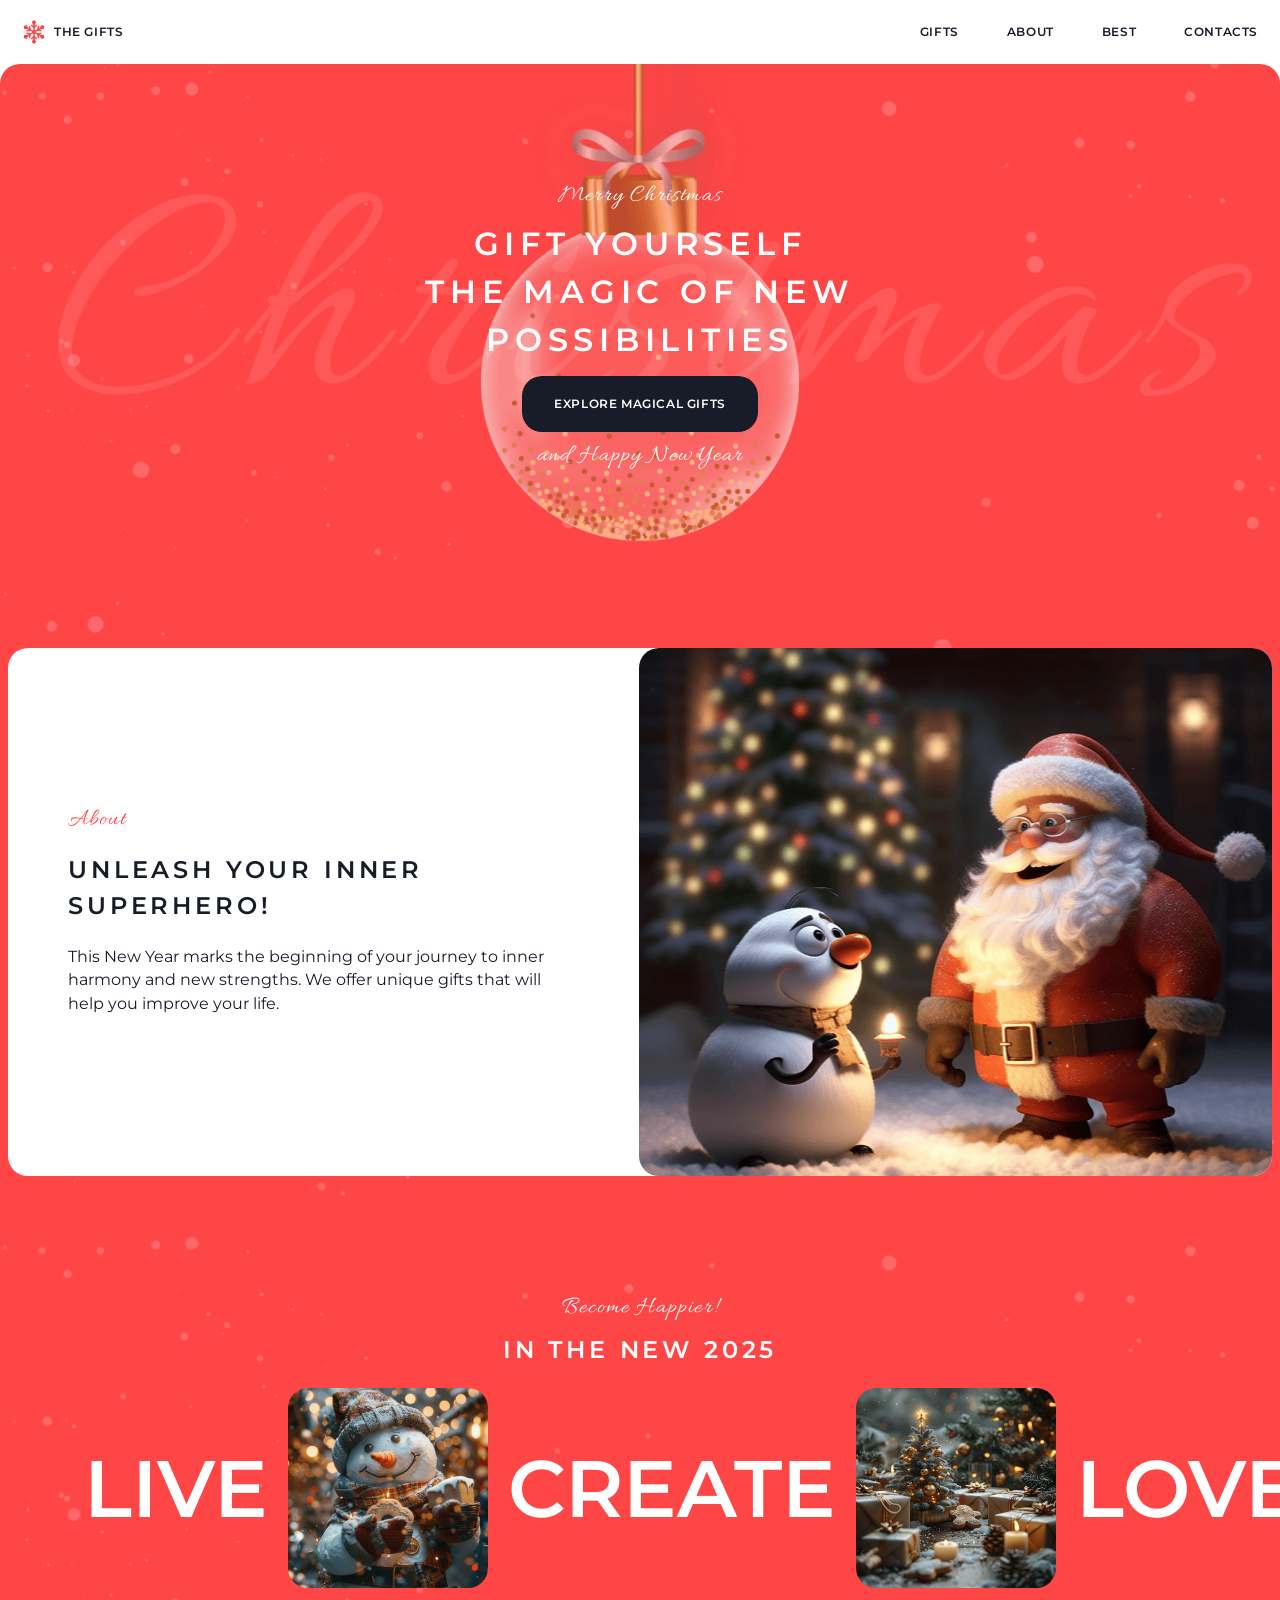
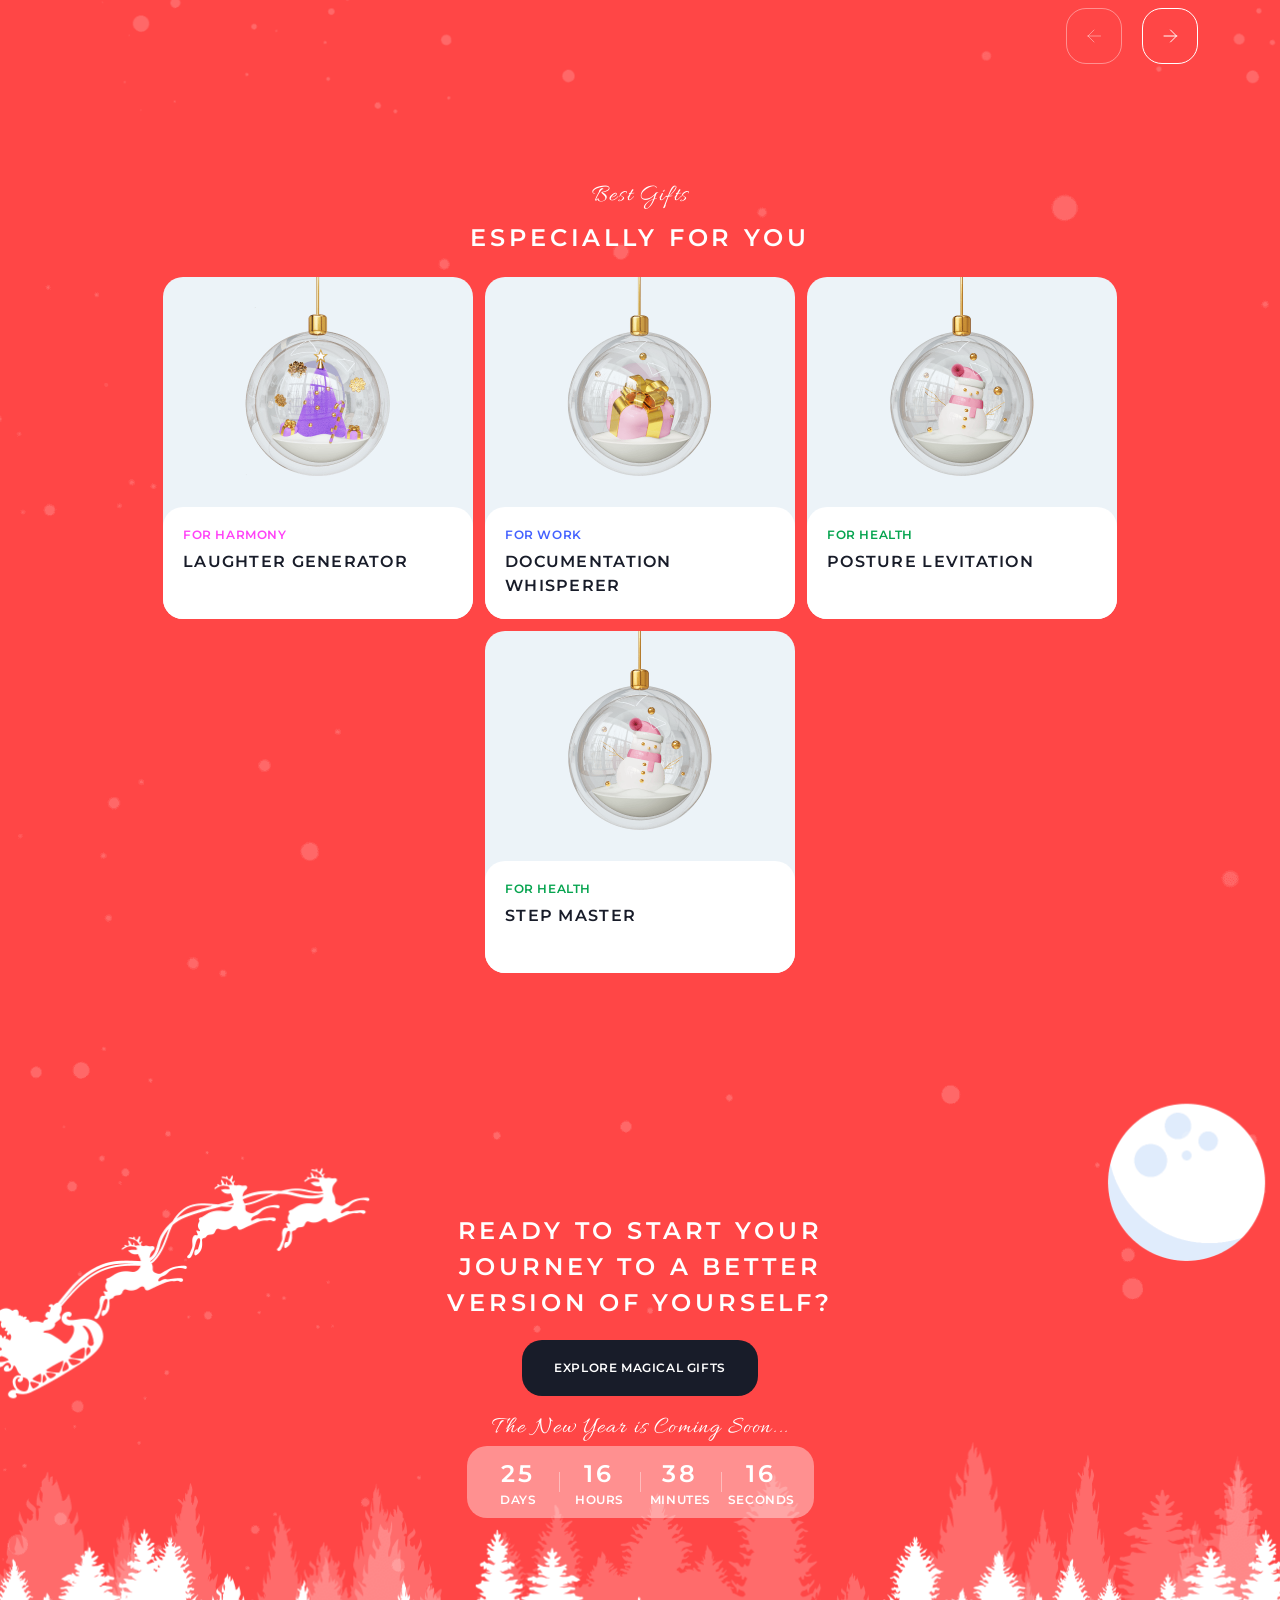
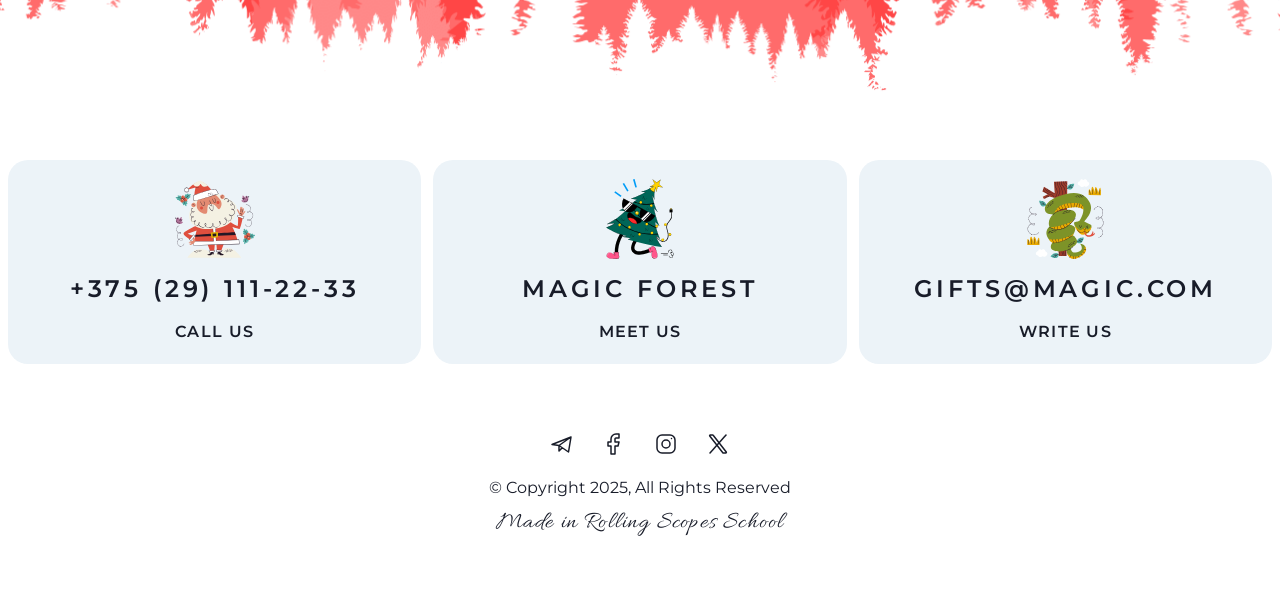
==== commit cec140a3: "feat: add random gift for Best Gifts section" ====
--- a/christmas-shop/index.html
+++ b/christmas-shop/index.html
@@ -137,38 +137,6 @@
             <h2 class="header-h2 color-white">Especially for you</h2>
           </div>
           <div class="best-items-container">
-            <div class="best-item">
-              <div class="best-item-image"><img class="best-image" src="./assets/images/gift-for-work.png"
-                  alt="Console.log Guru"></div>
-              <div class="best-item-caption">
-                <div class="best-header-h4 tag-purple">For work</div>
-                <div class="best-header-h3">Console.log Guru</div>
-              </div>
-            </div>
-            <div class="best-item">
-              <div class="best-item-image"><img class="best-image" src="./assets/images/gift-for-health.png"
-                  alt="Hydration bot"></div>
-              <div class="best-item-caption">
-                <div class="best-header-h4 tag-green">For Health</div>
-                <div class="best-header-h3">Hydration bot</div>
-              </div>
-            </div>
-            <div class="best-item">
-              <div class="best-item-image"><img class="best-image" src="./assets/images/gift-for-work.png"
-                  alt="Merge Master"></div>
-              <div class="best-item-caption">
-                <div class="best-header-h4 tag-purple">For work</div>
-                <div class="best-header-h3">Merge Master</div>
-              </div>
-            </div>
-            <div class="best-item">
-              <div class="best-item-image"><img class="best-image" src="./assets/images/gift-for-harmony.png"
-                  alt="Spontaneous Coding Philosopher"></div>
-              <div class="best-item-caption">
-                <div class="best-header-h4 tag-pink">For harmony</div>
-                <div class="best-header-h3">Spontaneous Coding Philosopher</div>
-              </div>
-            </div>
           </div>
         </div>
       </section>
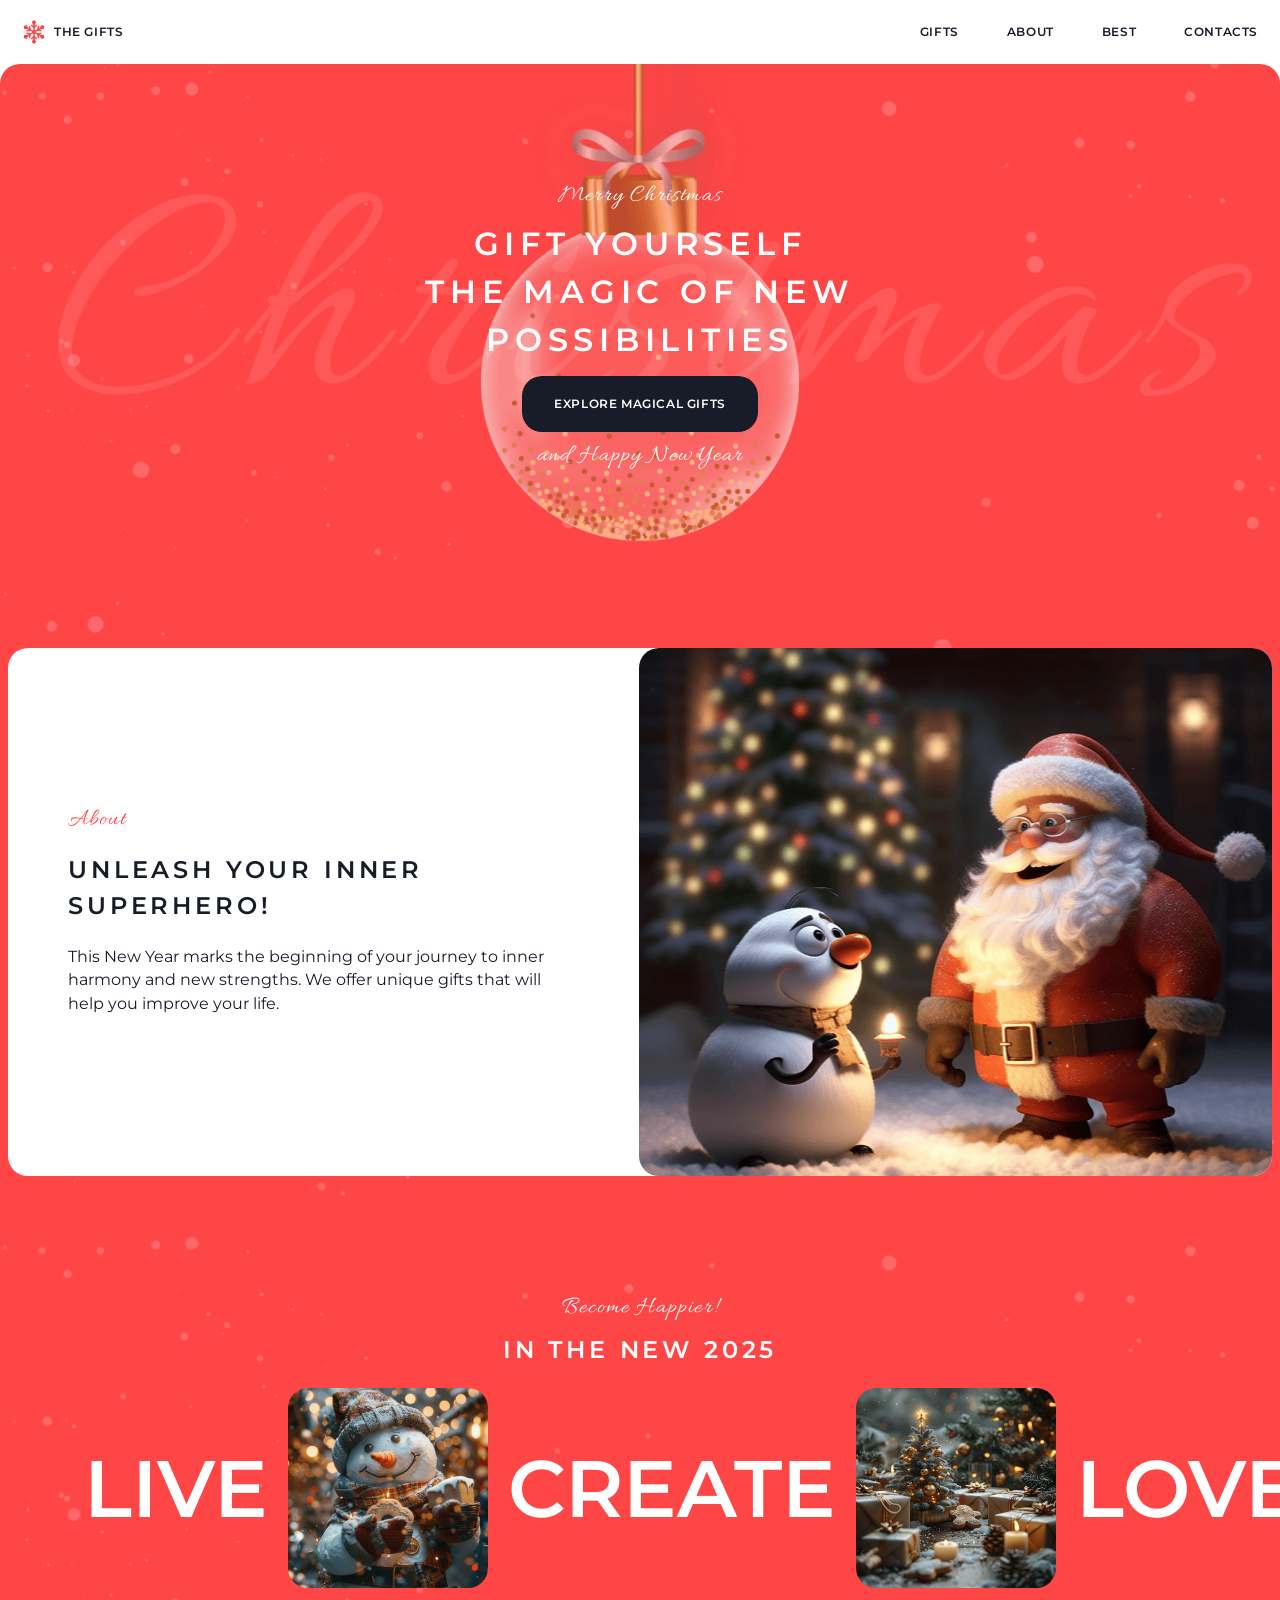
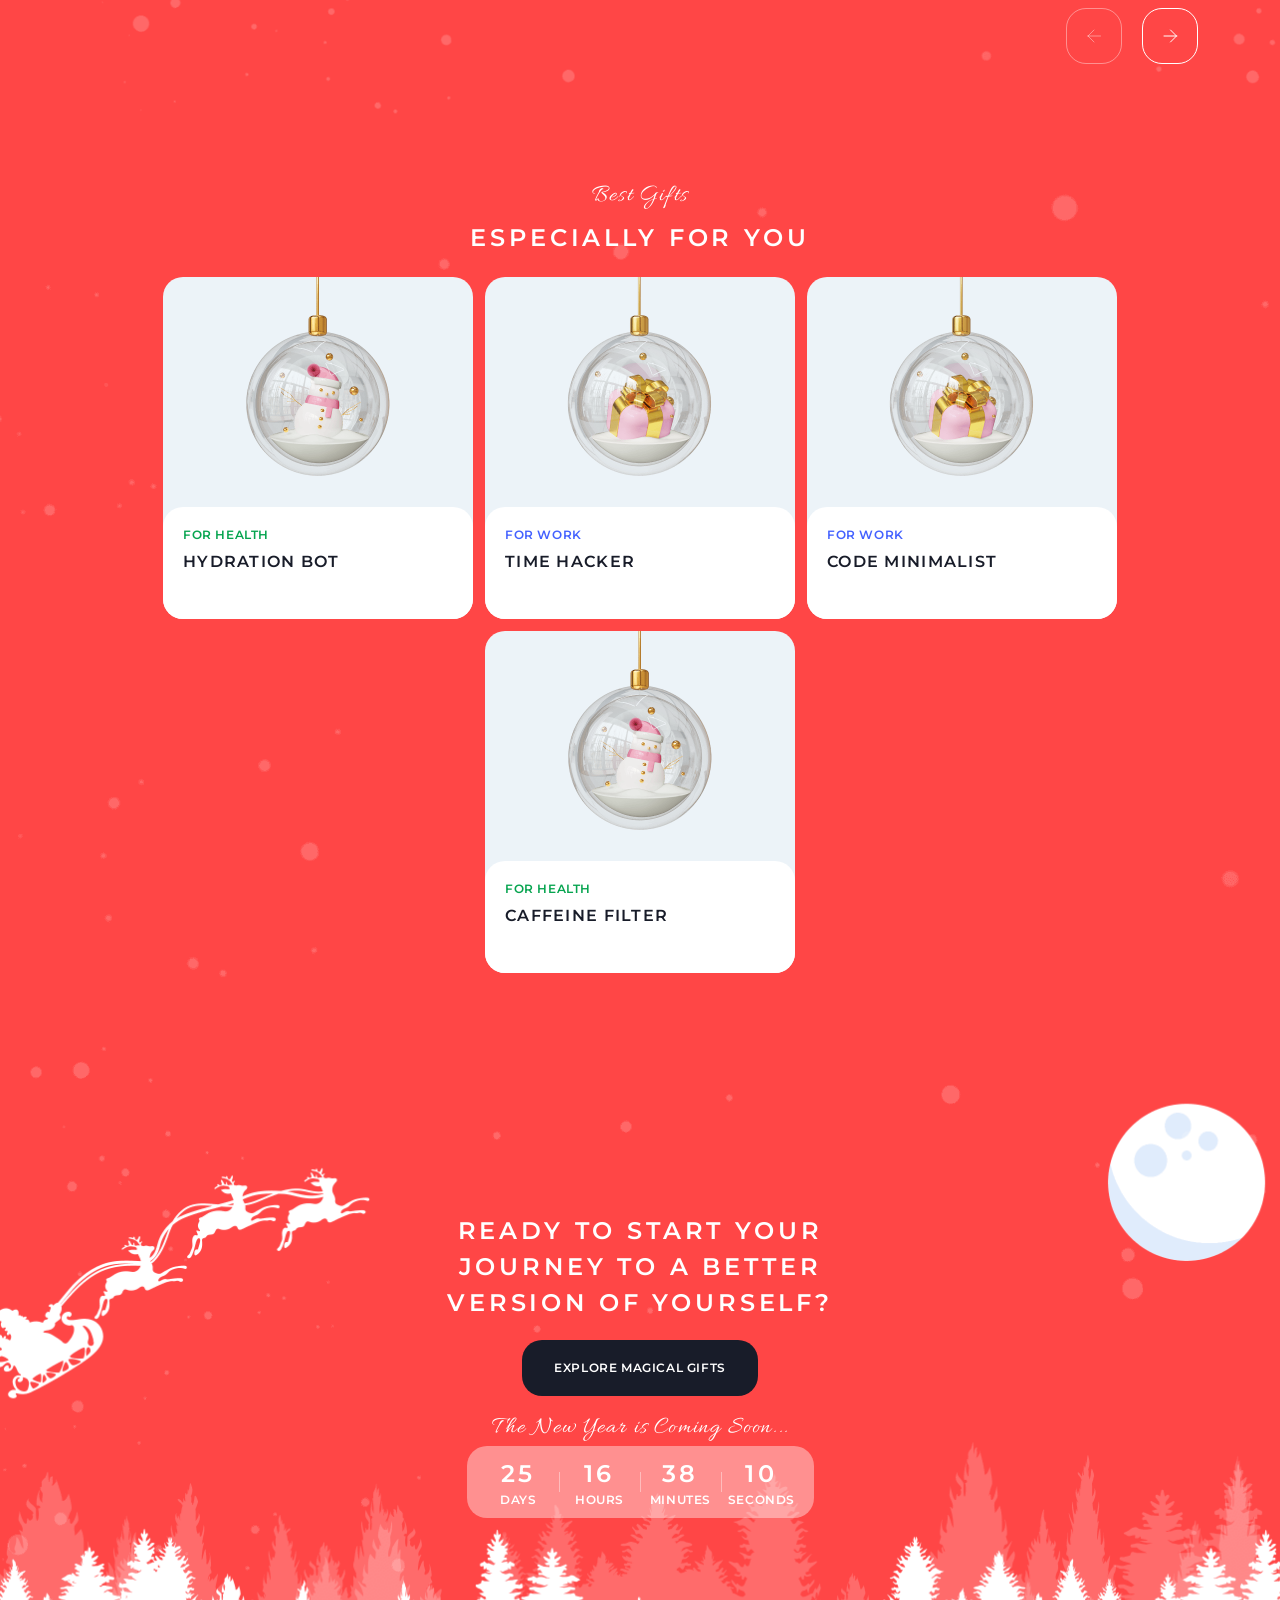
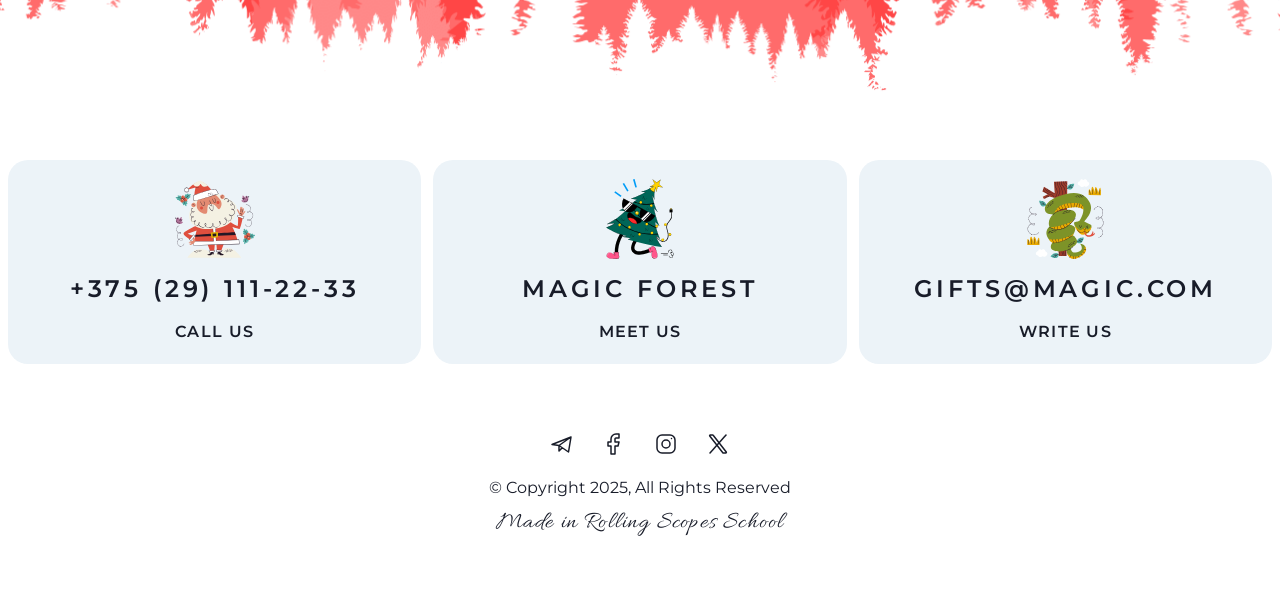
==== commit 154ce566: "refactor: rename home to app.js and link to pages" ====
--- a/christmas-shop/index.html
+++ b/christmas-shop/index.html
@@ -248,7 +248,7 @@
   </div>
 
   <script src="./assets/js/burger.js"></script>
-  <script src="./assets/js/home.js"></script>
+  <script src="./assets/js/app.js"></script>
 
 </body>
 
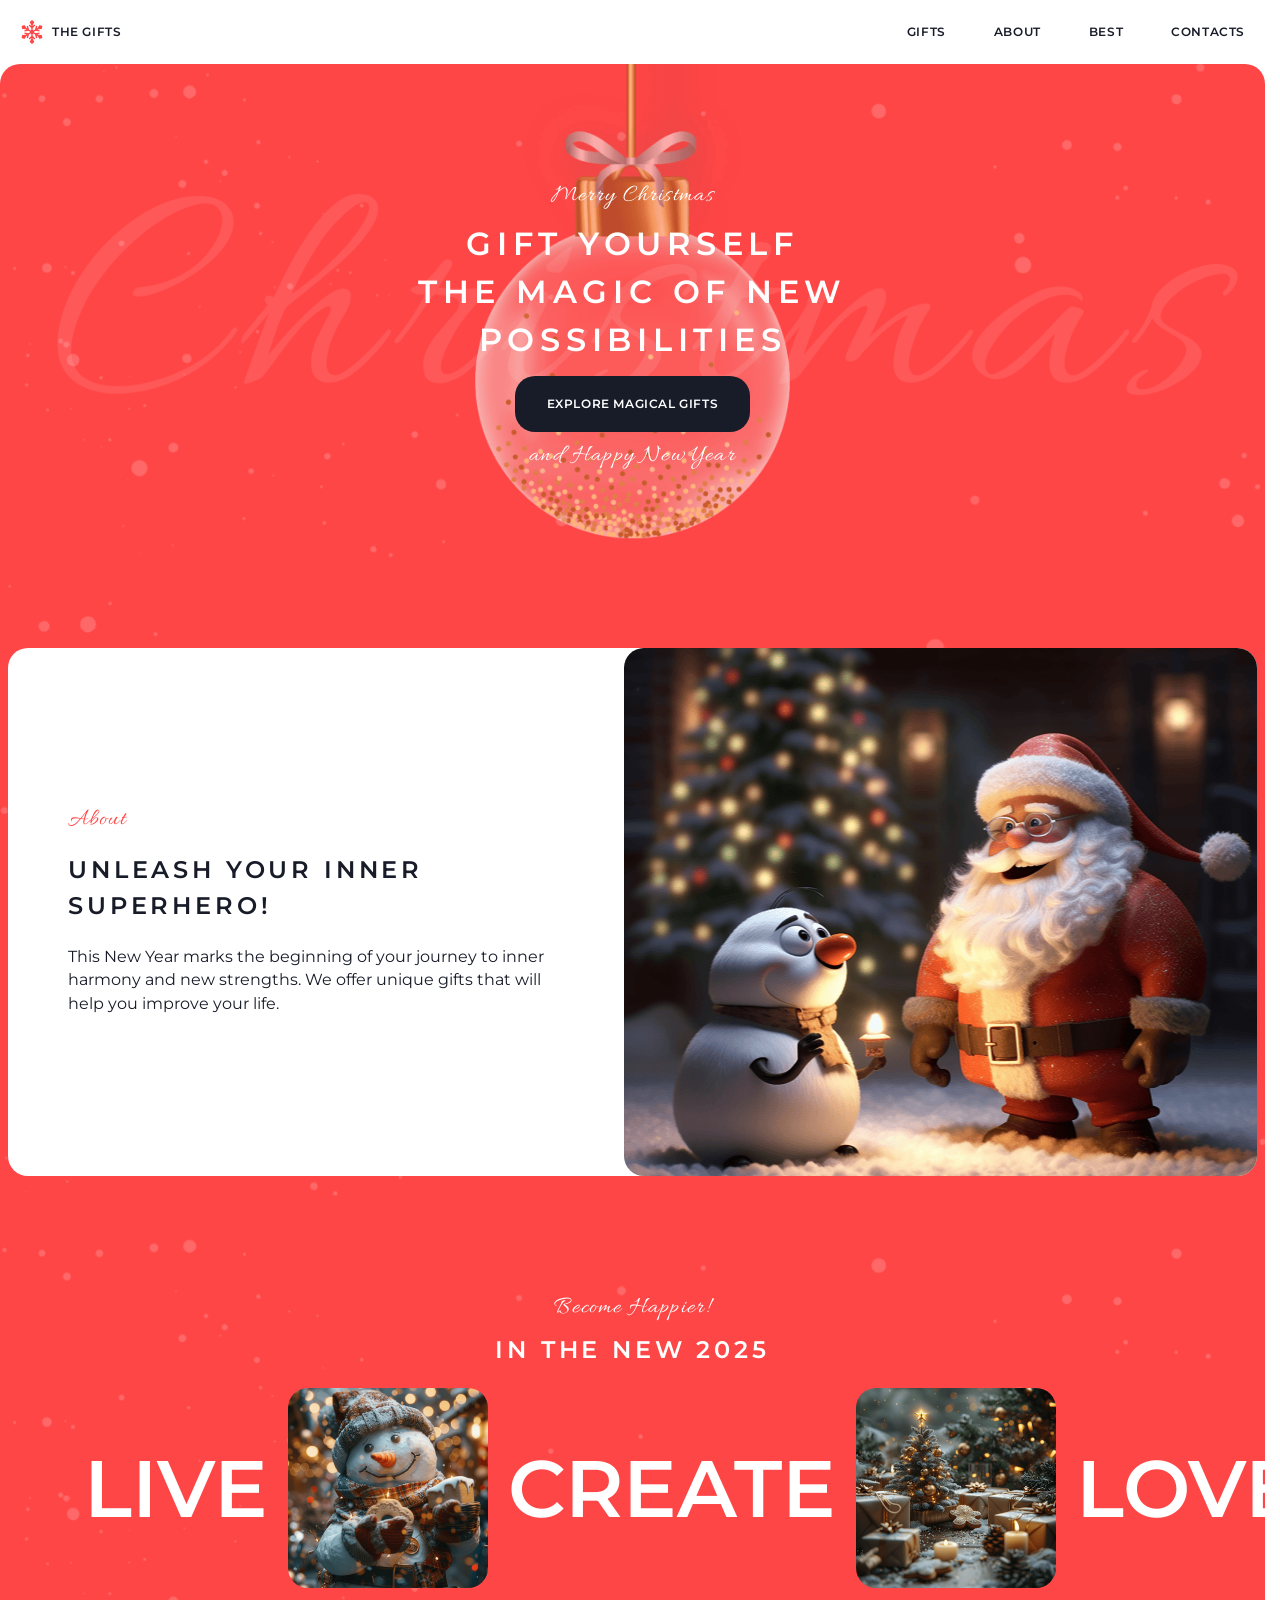
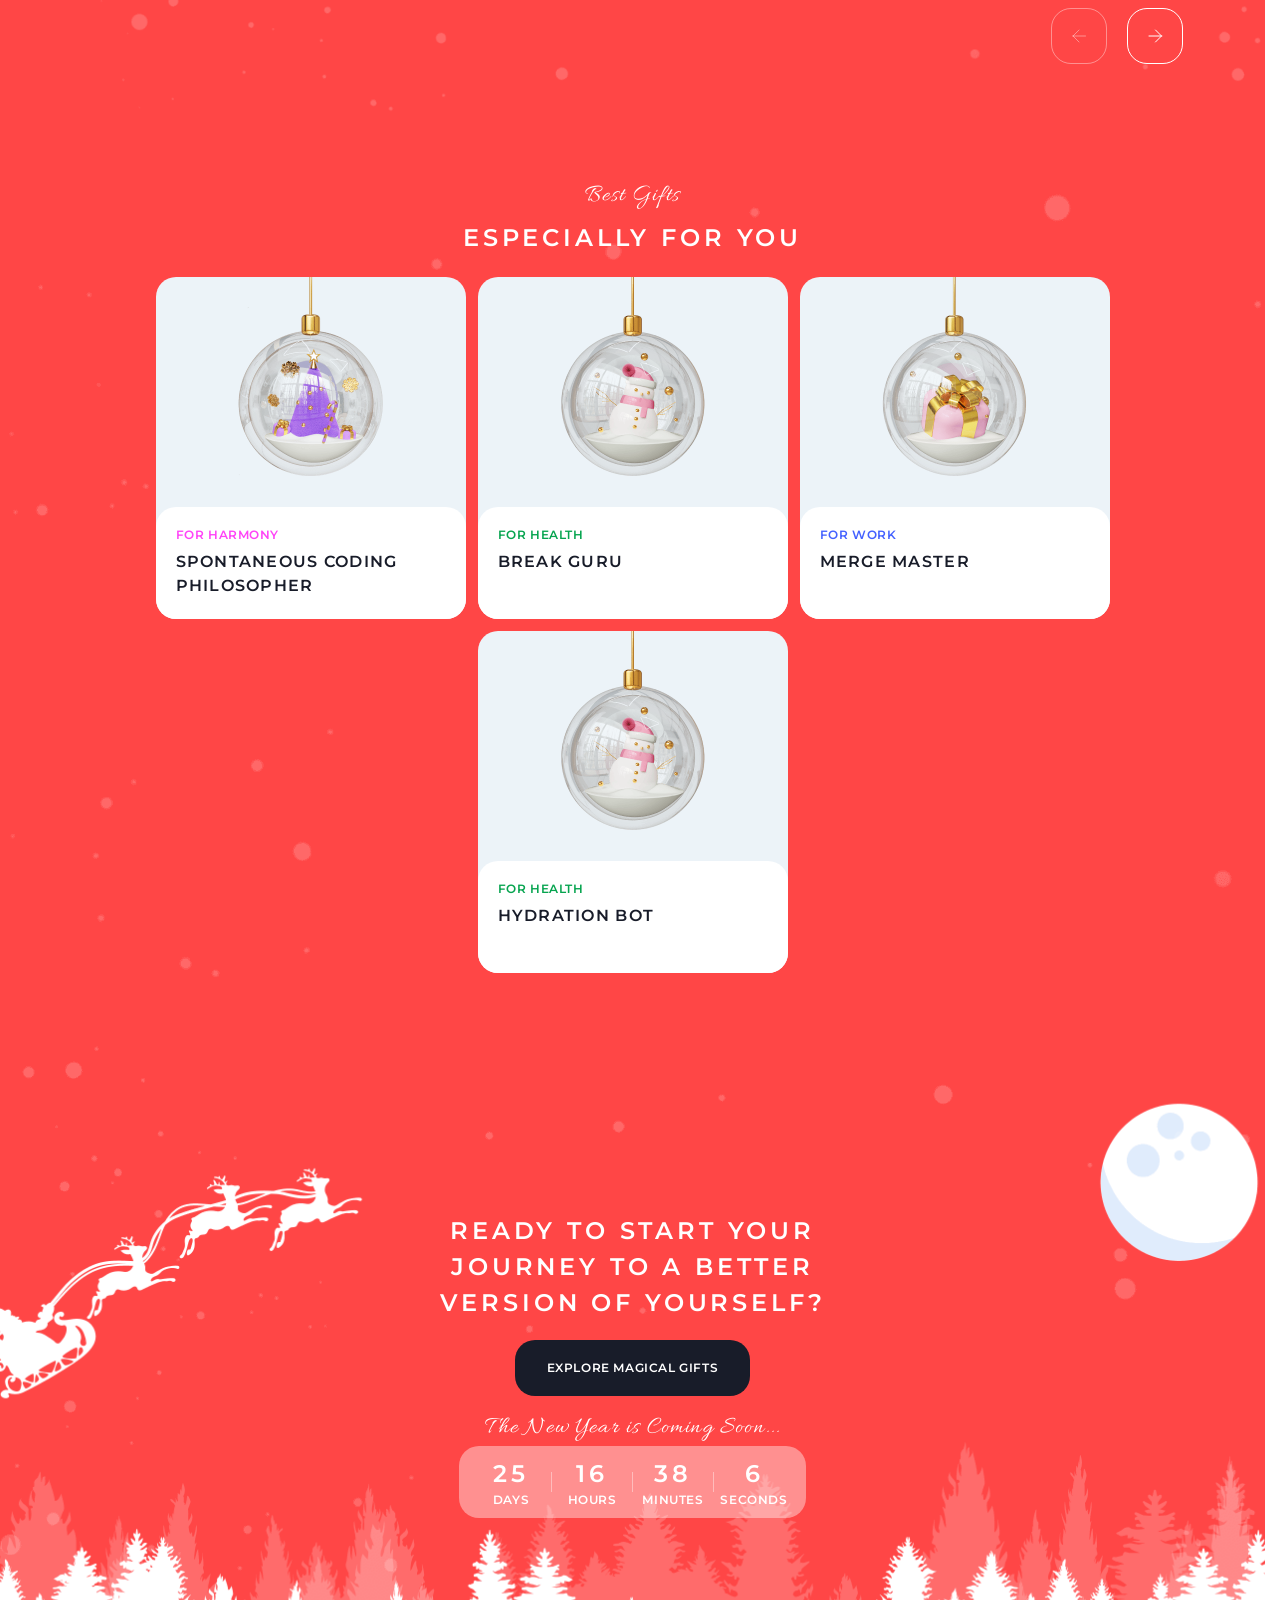
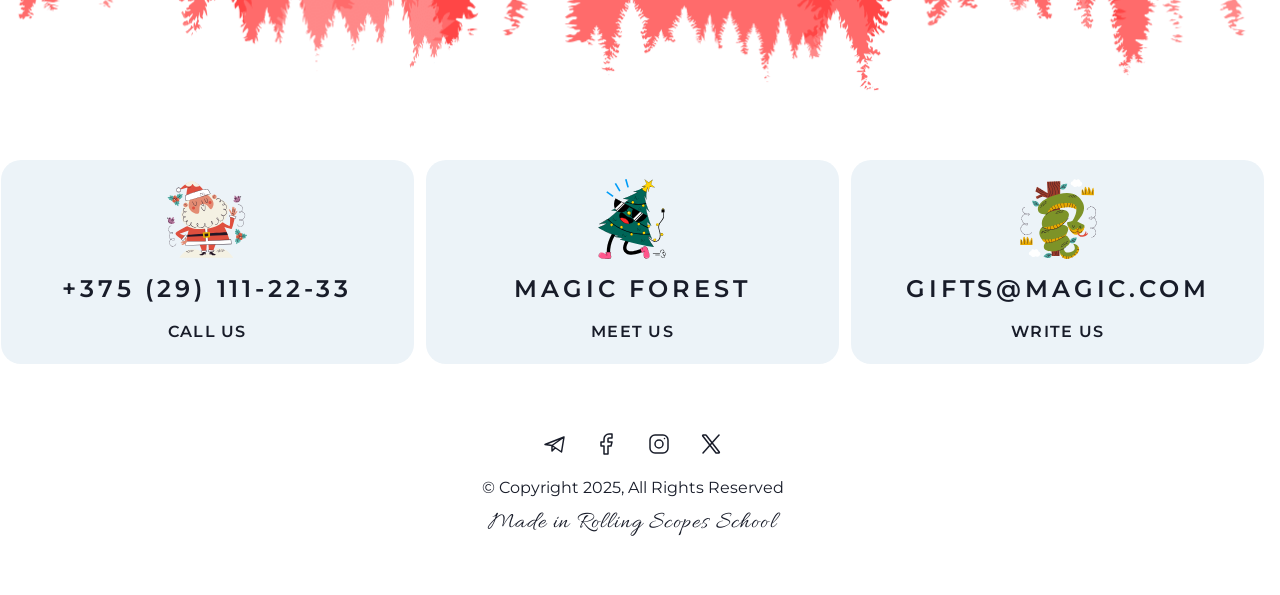
==== commit 7de1df03: "feat: add modal window" ====
--- a/christmas-shop/index.html
+++ b/christmas-shop/index.html
@@ -21,6 +21,10 @@
 
   <div class="container">
 
+    <div class="modal-wrapper">
+      <div class="modal-window"></div>
+    </div>
+
     <div class="burger-container">
       <ul class="burger-items-container">
         <li class="burger-item"><a href="./gifts.html" class="nav-link">Gifts</a></li>
--- a/christmas-shop/assets/css/styles.css
+++ b/christmas-shop/assets/css/styles.css
@@ -17,6 +17,7 @@
   overflow-x: hidden;
   width: 100%;
   height: 100%;
+  scrollbar-gutter: stable;
 }
 
 body {
@@ -85,7 +86,155 @@
 }
 
 .no-scroll {
+  height: 100%;
   overflow: hidden;
+}
+
+/* Modal */
+
+.modal-wrapper {
+  /*
+  width: 100vw;
+  height: 100vh;
+  display: none;
+  flex-direction: row;
+  justify-content: center;
+  align-items: stretch;
+  gap: 0;
+*/
+  display: none;
+  position: fixed;
+  top: 0;
+  left: 0;
+  bottom: 0;
+  right: 0;
+  min-width: 100%;
+  min-height: 100%;
+  z-index: 4;
+  background: rgba(110, 110, 110, 0.8);
+}
+
+.modal-window {
+  display: none;
+  position: fixed;
+  z-index: 5;
+  top: 50%;
+  left: 50%;
+  max-width: 400px;
+  transform: translate(-50%, -50%);
+}
+
+.modal-button-container {
+  position: fixed;
+  top: 12px;
+  right: 12px;
+  z-index: 5;
+}
+
+.modal-button {
+  position: relative;
+  width: 40px;
+  height: 40px;
+  display: flex;
+  flex-direction: column;
+  justify-content: center;
+  gap: 8px;
+}
+
+.modal-line {
+  align-self: center;
+  width: 25px;
+  height: 2px;
+  background-color: var(--color-dark, #181c29);
+}
+
+.modal-line-top,
+.modal-line-bottom {
+  position: absolute;
+  transition-duration: 0.2s;
+  transition-property: all;
+  transition-delay: 0.1s;
+  transition-timing-function: ease-in-out;
+}
+
+.modal-line-top {
+  top: 15px;
+  transform: translateY(4px) rotate(45deg);
+}
+
+.modal-line-bottom {
+  top: 23px;
+  transform: translateY(-4px) rotate(-45deg);
+}
+
+.modal-container {
+  width: 400px;
+  display: flex;
+  flex-direction: column;
+  justify-content: flex-start;
+  align-content: center;
+  align-items: flex-start;
+  gap: 0px;
+  border-radius: 20px;
+  background-color: var(--color-content, #ecf3f8);
+}
+
+.modal-image {
+  max-width: 400px;
+  max-height: 230px;
+  overflow: hidden;
+}
+
+.modal-image img {
+  margin-top: -36px;
+  max-width: 100%;
+  height: auto;
+}
+
+.modal-caption {
+  width: 100%;
+  padding: 20px 0 0 20px;
+  display: flex;
+  flex-direction: column;
+  justify-content: flex-start;
+  align-items: flex-start;
+  align-content: center;
+  gap: 8px;
+  background-color: var(--color-white, #fff);
+  border-radius: 20px 20px 0 0;
+}
+
+.modal-text {
+  color: var(--color-dark, #181c29);
+  font-family: Montserrat;
+  font-size: 16px;
+  font-style: normal;
+  font-weight: 400;
+  line-height: 148%; /* 23.68px */
+}
+
+.modal-superpowers {
+  width: 100%;
+  padding: 20px 0 0 20px;
+  display: flex;
+  flex-direction: column;
+  justify-content: flex-start;
+  align-items: flex-start;
+  align-content: center;
+  background-color: var(--color-white, #fff);
+}
+
+.modal-sp-container {
+  width: 100%;
+  padding: 10px 20px 20px 20px;
+  display: flex;
+  flex-direction: row;
+  justify-content: space-between;
+  align-items: flex-start;
+  align-content: center;
+  gap: 12px;
+  background-color: var(--color-white, #fff);
+  border-radius: 0 0 20px 20px;
 }
 
 /* Header */
@@ -1001,13 +1150,13 @@
   transition-timing-function: ease-in-out;
 }
 
-button.tab-active,
+button.tab__active,
 button.gifts-tab:hover {
   background-color: var(--color-white-20, rgba(255, 255, 255, 0.2));
   border-radius: 12px;
 }
 
-button.tab-active {
+button.tab__active {
   cursor: default;
 }
 
--- a/christmas-shop/assets/css/styles-mobile.css
+++ b/christmas-shop/assets/css/styles-mobile.css
@@ -68,6 +68,10 @@
     background-color: var(--color-white, #fff);
   }
 
+  .modal-container {
+    width: 364px;
+  }
+
   .about-content-container {
     align-self: flex-start;
     padding: 60px 40px 0 40px;
@@ -87,6 +91,7 @@
   .burger-items-container {
     transform: translateY(-56px);
   }
+
   .about-content-container {
     padding: 60px 20px 0 20px;
   }
@@ -158,7 +163,7 @@
     cursor: default;
   }
 
-  button.gifts-tab:hover.tab-active {
+  button.gifts-tab:hover.tab__active {
     background-color: var(--color-white-20, rgba(255, 255, 255, 0.2));
   }
 
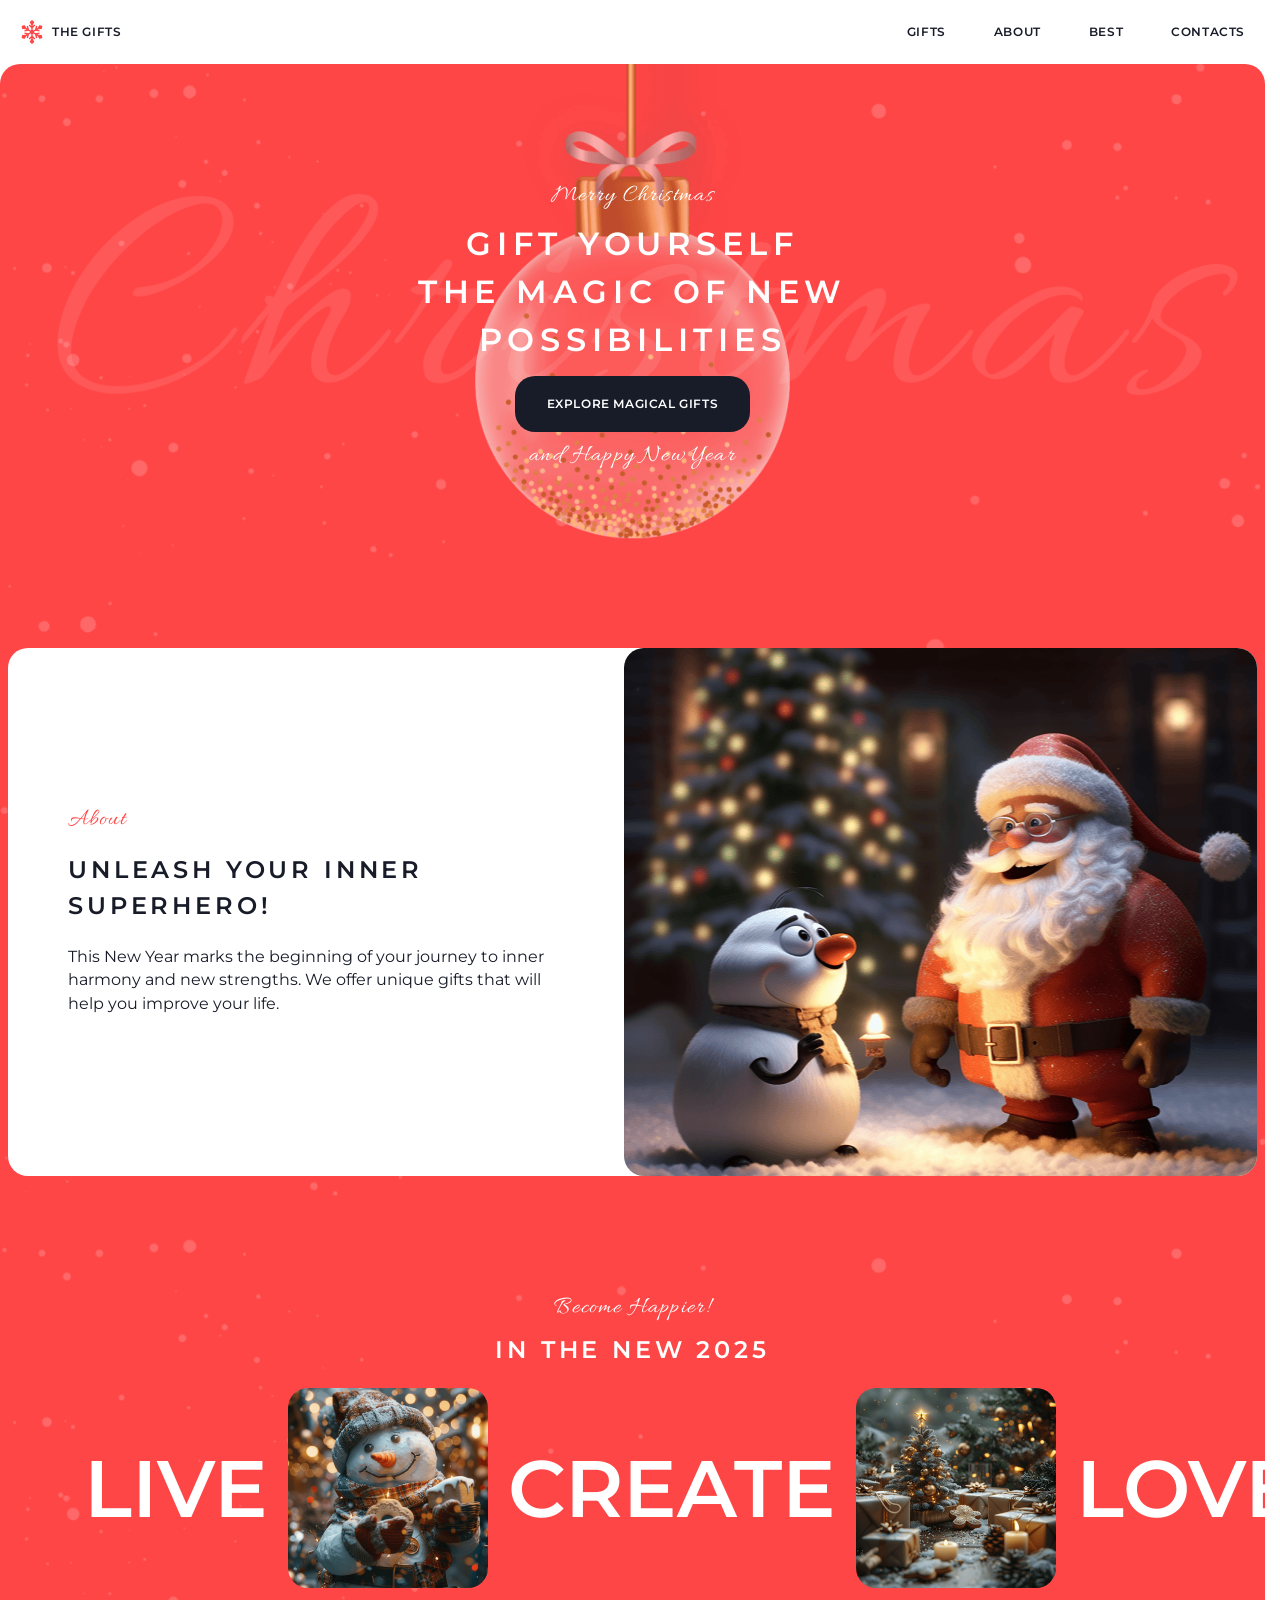
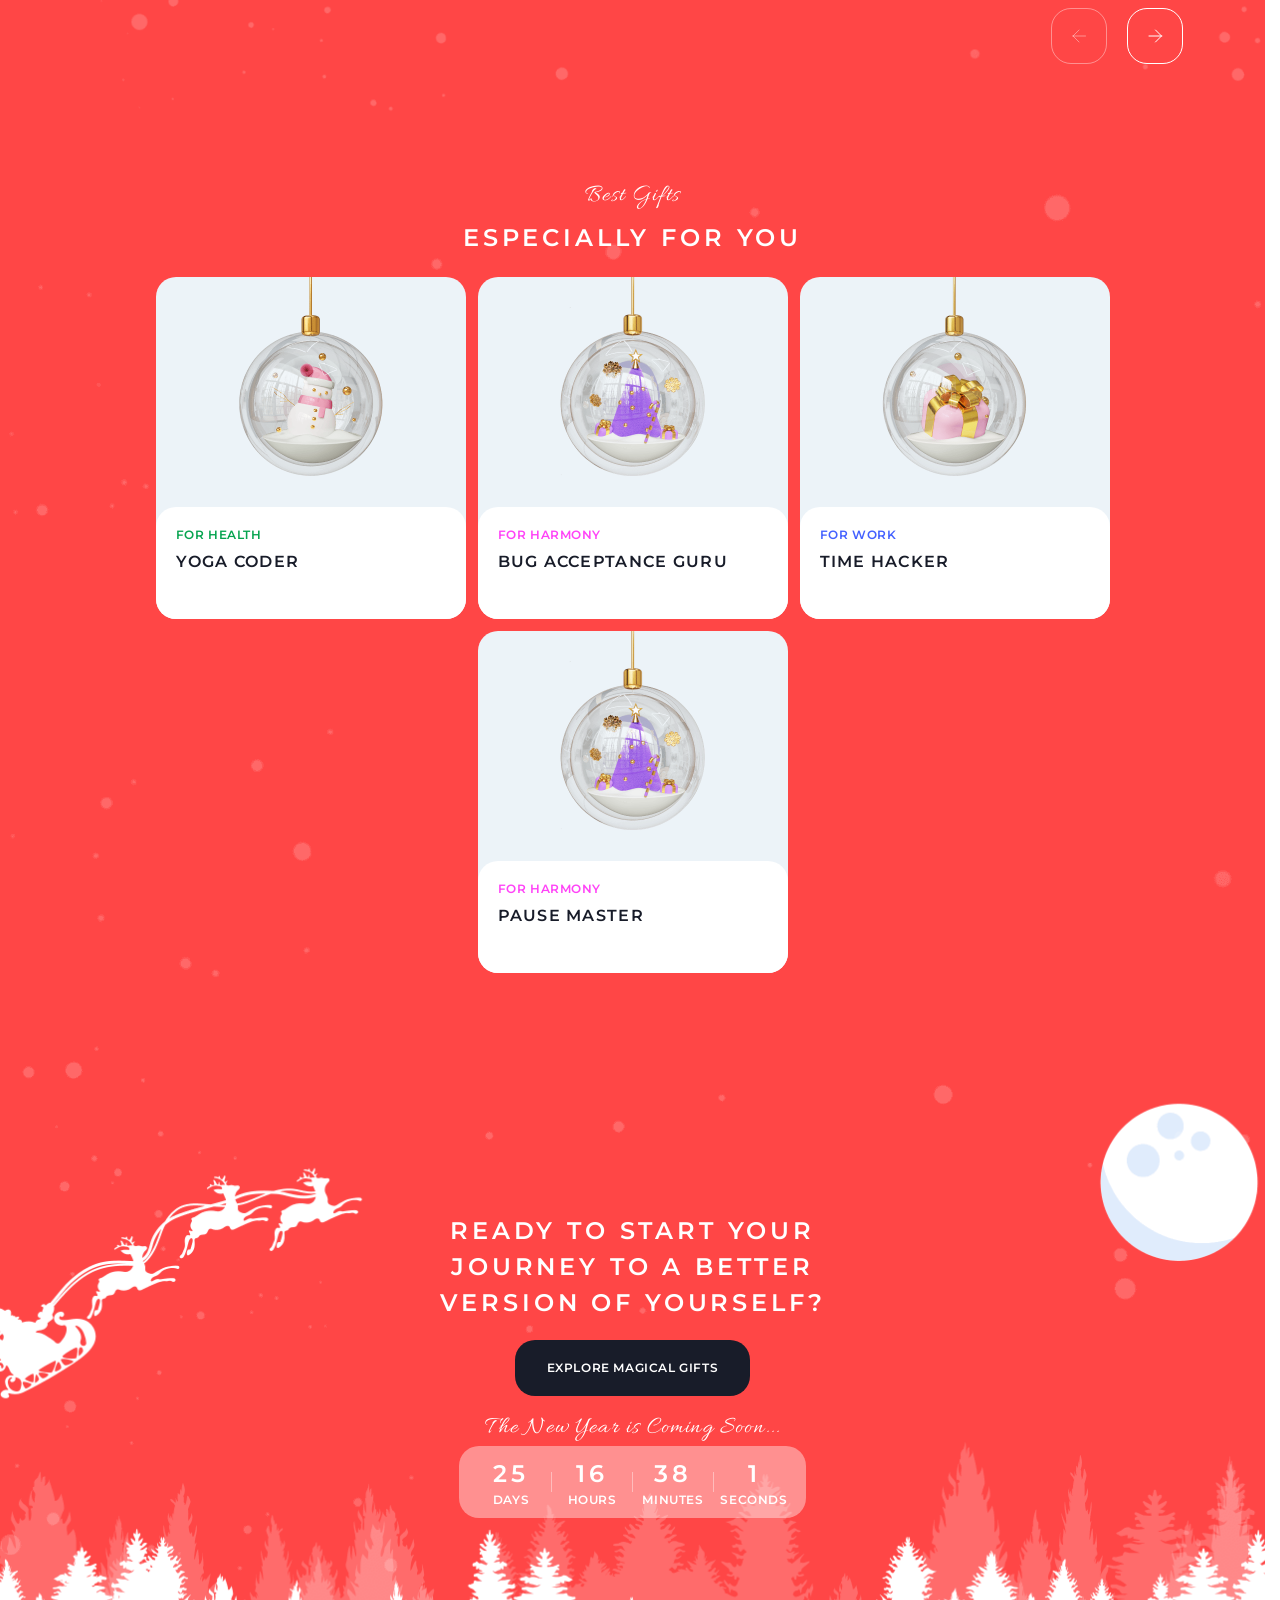
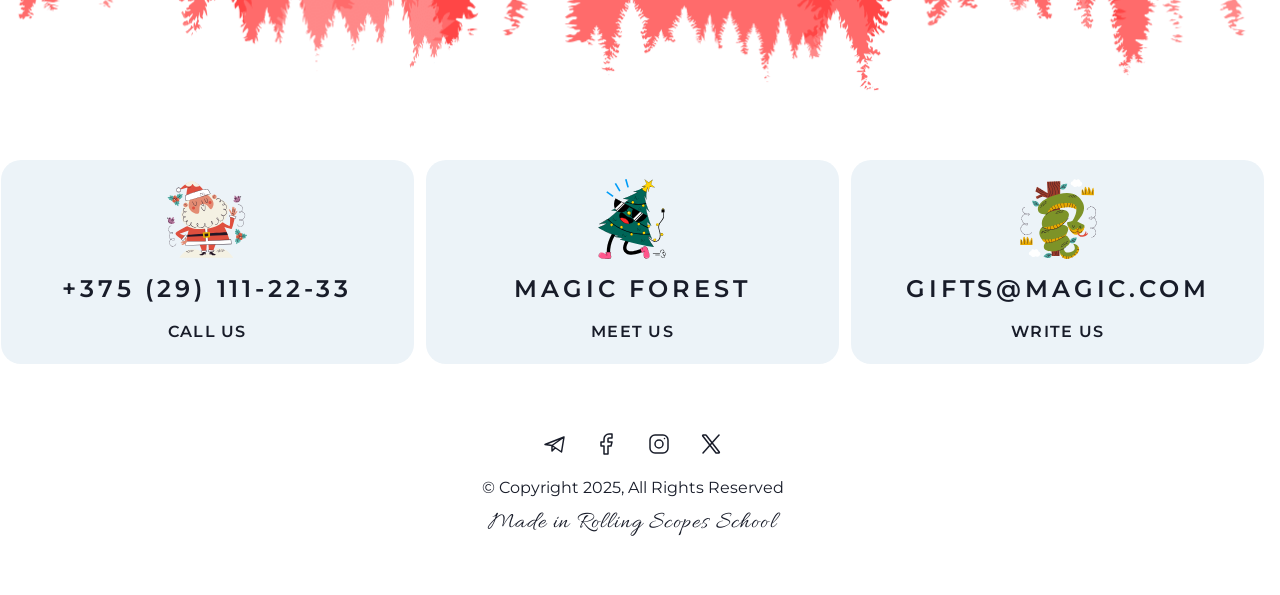
==== commit 1ad94e39: "refactor: move svg files to icons directory" ====
--- a/christmas-shop/index.html
+++ b/christmas-shop/index.html
@@ -185,21 +185,21 @@
         <div class="contacts-items-container">
           <a href="tel:+375291112233" class="contact-item-link">
             <div class="contact-item">
-              <div class="contact-item-image"><img src="./assets/images/santa-claus.svg" alt="Call Us"></div>
+              <div class="contact-item-image"><img src="./assets/icons/santa-claus.svg" alt="Call Us"></div>
               <div class="contact-item-caption">+375 (29) 111-22-33</div>
               <p class="contact-header-h3">Call Us</p>
             </div>
           </a>
           <a href="https://maps.app.goo.gl/pynKaxUxfshmQ6Nh6" class="contact-item-link" target="_blank">
             <div class="contact-item">
-              <div class="contact-item-image"><img src="./assets/images/christmas-tree.svg" alt="Meet Us"></div>
+              <div class="contact-item-image"><img src="./assets/icons/christmas-tree.svg" alt="Meet Us"></div>
               <div class="contact-item-caption">Magic forest</div>
               <p class="contact-header-h3">Meet Us</p>
             </div>
           </a>
           <a href="mailto:info@magic.com" class="contact-item-link">
             <div class="contact-item">
-              <div class="contact-item-image"><img src="./assets/images/snake.svg" alt="Write us"></div>
+              <div class="contact-item-image"><img src="./assets/icons/snake.svg" alt="Write us"></div>
               <div class="contact-item-caption">gifts@magic.com</div>
               <p class="contact-header-h3">Write us</p>
             </div>
--- a/christmas-shop/assets/css/styles.css
+++ b/christmas-shop/assets/css/styles.css
@@ -193,7 +193,7 @@
 
 .modal-caption {
   width: 100%;
-  padding: 20px 0 0 20px;
+  padding: 20px 20px 0 20px;
   display: flex;
   flex-direction: column;
   justify-content: flex-start;
@@ -235,6 +235,39 @@
   gap: 12px;
   background-color: var(--color-white, #fff);
   border-radius: 0 0 20px 20px;
+}
+
+.modal-sp-name {
+  flex-grow: 2;
+}
+
+.modal-snowflakes {
+  display: flex;
+  flex-direction: row;
+  justify-content: space-between;
+  align-items: flex-start;
+  align-content: flex-end;
+  gap: 8px;
+  height: 24px;
+}
+
+.modal-snowflake {
+  margin-top: 2px;
+  width: 16px;
+  height: 16px;
+  background-image: url(../icons/snowflake.svg);
+  background-position: center;
+  background-size: cover;
+  background-repeat: no-repeat;
+}
+
+.modal-snowflake-white {
+  width: 16px;
+  height: 16px;
+  background: url(../icons/snowflake-white.svg);
+  background-position: center;
+  background-size: cover;
+  background-repeat: no-repeat;
 }
 
 /* Header */
--- a/christmas-shop/assets/css/styles-mobile.css
+++ b/christmas-shop/assets/css/styles-mobile.css
@@ -70,6 +70,12 @@
 
   .modal-container {
     width: 364px;
+  }
+
+  .modal-image img {
+    margin-top: -20px;
+    max-width: 100%;
+    height: auto;
   }
 
   .about-content-container {
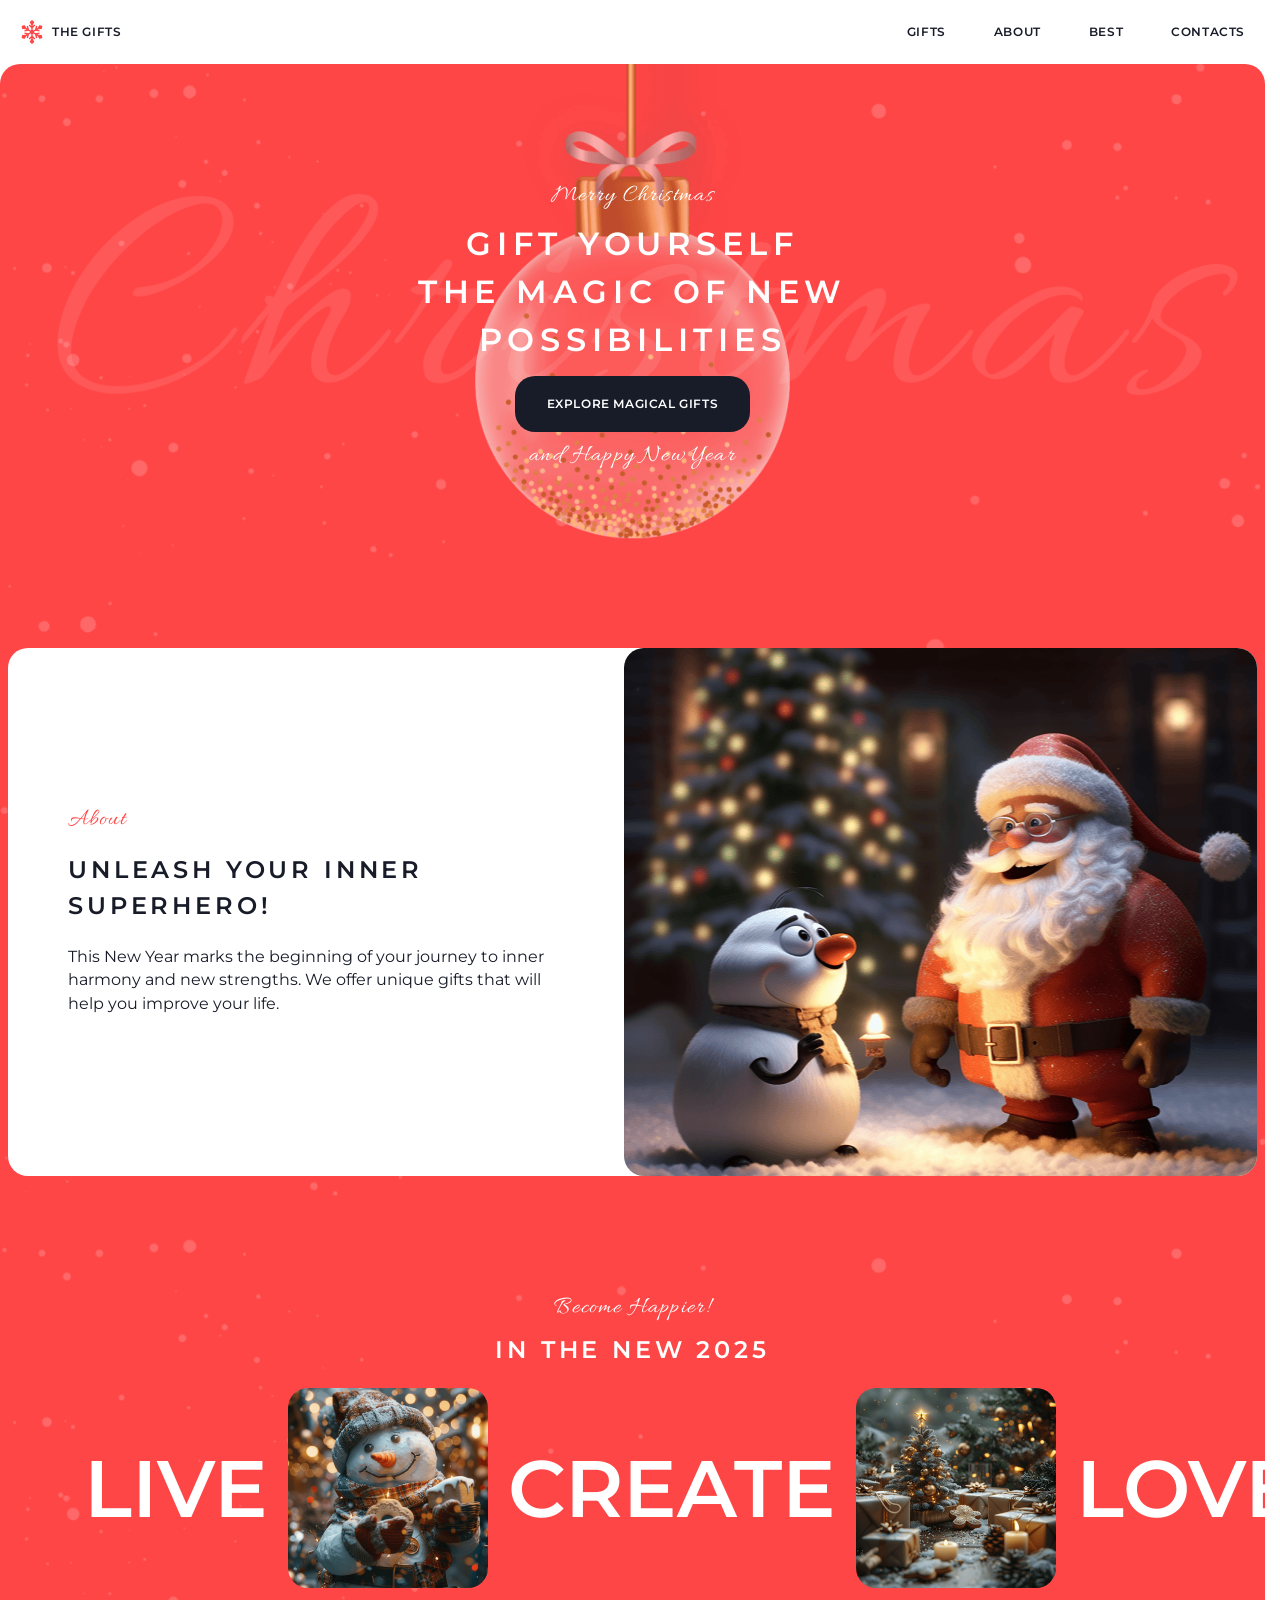
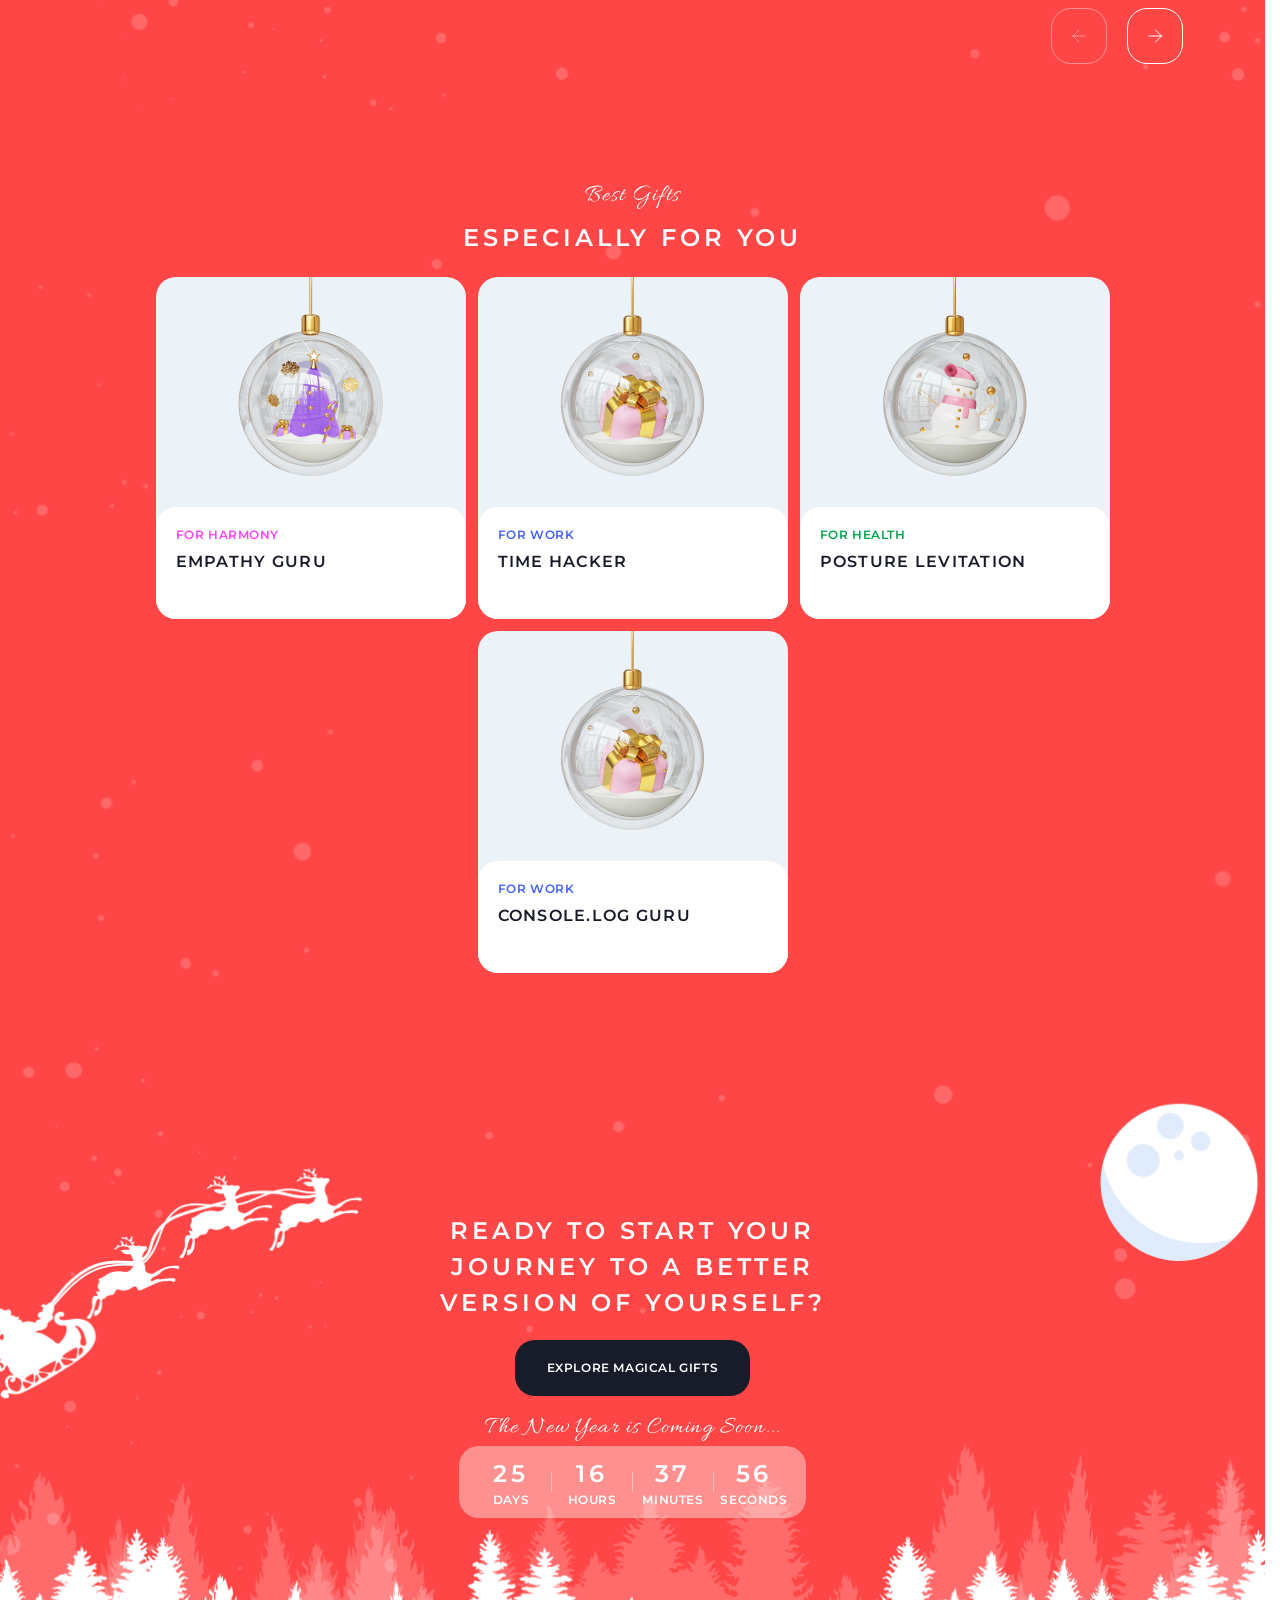
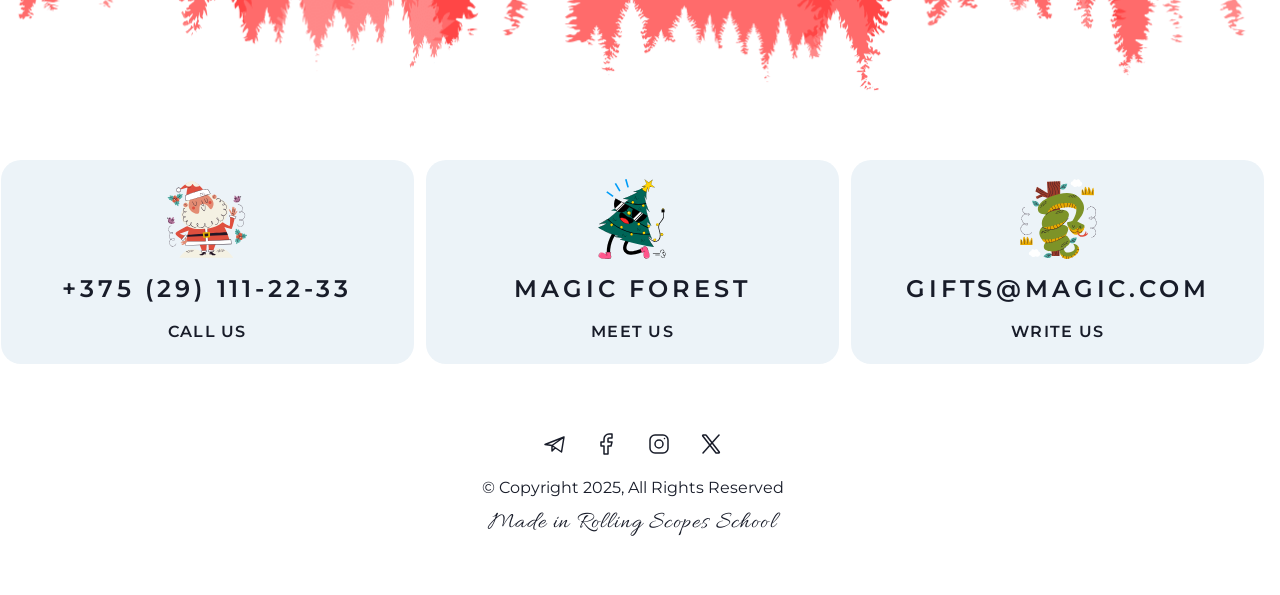
==== commit b7a6abd9: "feat: add scroll-to-top button" ====
--- a/christmas-shop/index.html
+++ b/christmas-shop/index.html
@@ -19,6 +19,14 @@
 
 <body>
 
+  <div class="scroll-to-top">
+    <svg width="24" height="24" viewBox="0 0 24 24" fill="none" xmlns="http://www.w3.org/2000/svg">
+      <path d="M12 5V19" stroke="#FF4646" stroke-linecap="round" stroke-linejoin="round" />
+      <path d="M18 11L12 5" stroke="#FF4646" stroke-linecap="round" stroke-linejoin="round" />
+      <path d="M6 11L12 5" stroke="#FF4646" stroke-linecap="round" stroke-linejoin="round" />
+    </svg>
+  </div>
+
   <div class="container">
 
     <div class="modal-wrapper">
@@ -35,6 +43,7 @@
     </div>
 
     <header class="header">
+      <a id="top"></a>
       <nav class="nav">
         <div class="nav-container">
           <a href="./index.html">
--- a/christmas-shop/assets/css/styles.css
+++ b/christmas-shop/assets/css/styles.css
@@ -14,9 +14,7 @@
 
 html {
   scroll-behavior: smooth;
-  overflow-x: hidden;
-  width: 100%;
-  height: 100%;
+  /*overflow-x: hidden;*/
   scrollbar-gutter: stable;
 }
 
@@ -51,7 +49,8 @@
   position: relative;
   margin-left: auto;
   margin-right: auto;
-  overflow: hidden;
+  /*overflow: hidden;*/
+  overflow: clip;
   background: var(--color-white);
 }
 
@@ -90,18 +89,26 @@
   overflow: hidden;
 }
 
+.scroll-to-top {
+  position: sticky;
+  z-index: 4;
+  top: calc(100vh - 65px);
+  left: calc(100vw - 64px);
+  display: none;
+  flex-direction: row;
+  justify-content: center;
+  align-content: center;
+  align-items: center;
+  width: 56px;
+  height: 56px;
+  border-radius: 60px;
+  border: 1px solid var(--color-primary, #ff4646);
+  background-color: var(--color-white, #fff);
+}
+
 /* Modal */
 
 .modal-wrapper {
-  /*
-  width: 100vw;
-  height: 100vh;
-  display: none;
-  flex-direction: row;
-  justify-content: center;
-  align-items: stretch;
-  gap: 0;
-*/
   display: none;
   position: fixed;
   top: 0;
@@ -598,7 +605,8 @@
   align-items: center;
   justify-content: space-between;
   gap: 20px;
-  overflow: hidden;
+  /*overflow: hidden;*/
+  overflow: clip;
 }
 
 .slider-item {
@@ -785,7 +793,7 @@
 
 .best-header-h3 {
   color: var(--color-dark, #181c29);
-  text-overflow: ellipsis;
+  /*text-overflow: ellipsis;*/
   font-family: Montserrat;
   font-size: 16px;
   font-style: normal;
--- a/christmas-shop/assets/css/styles-mobile.css
+++ b/christmas-shop/assets/css/styles-mobile.css
@@ -98,6 +98,10 @@
     transform: translateY(-56px);
   }
 
+  .scroll-to-top {
+    left: calc(100vw - 62px);
+  }
+
   .about-content-container {
     padding: 60px 20px 0 20px;
   }
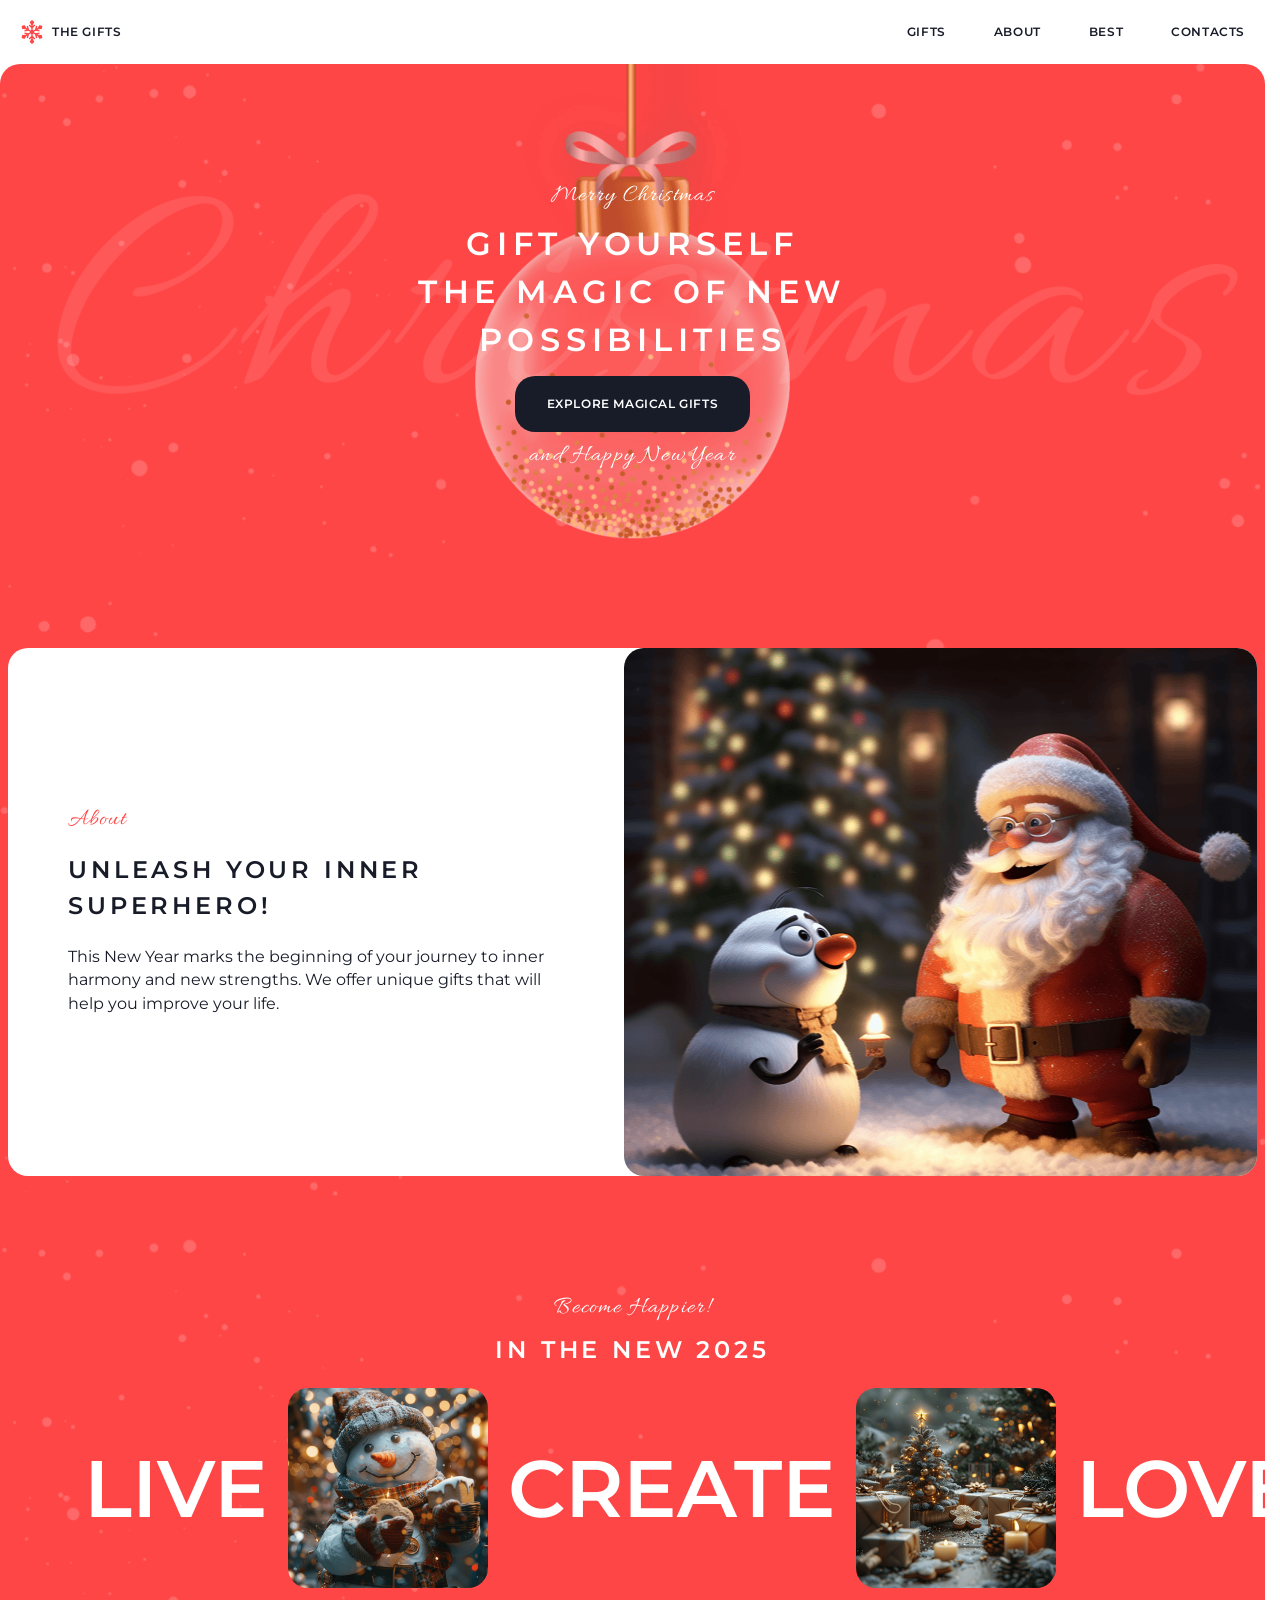
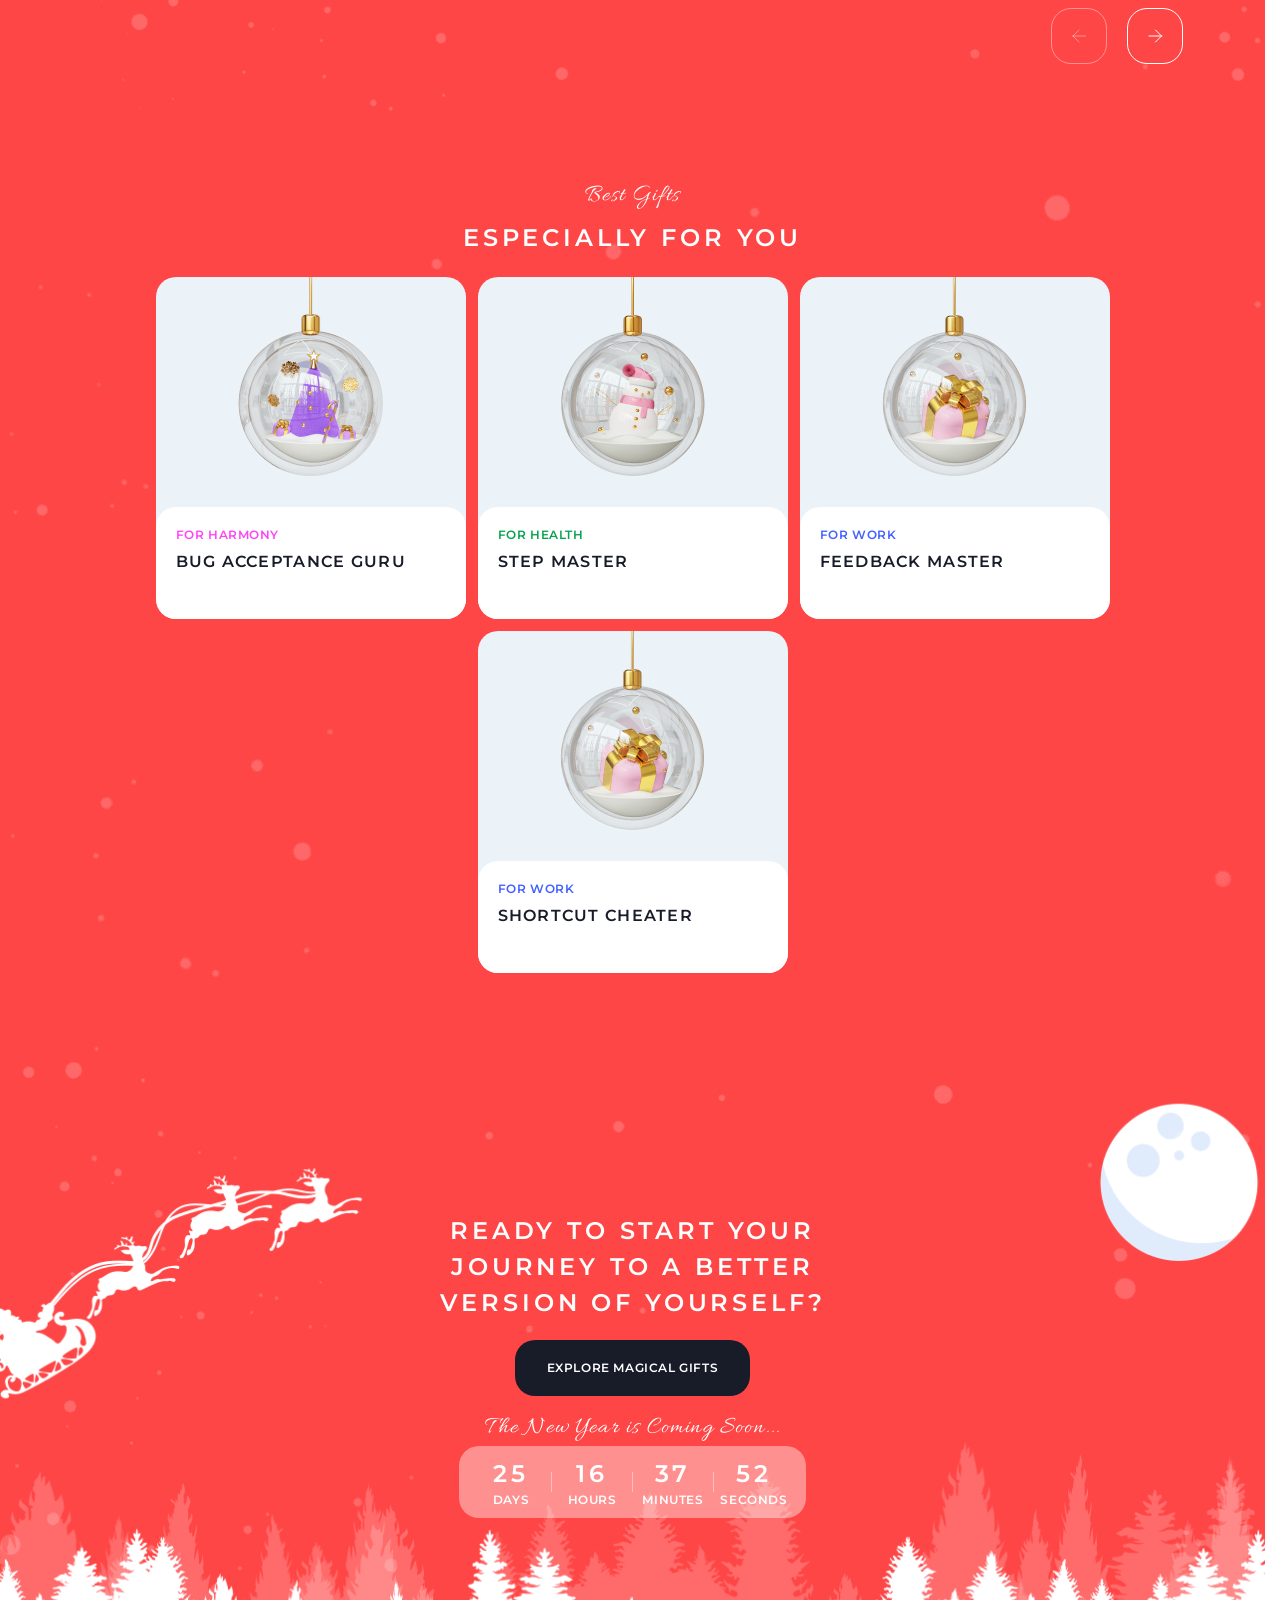
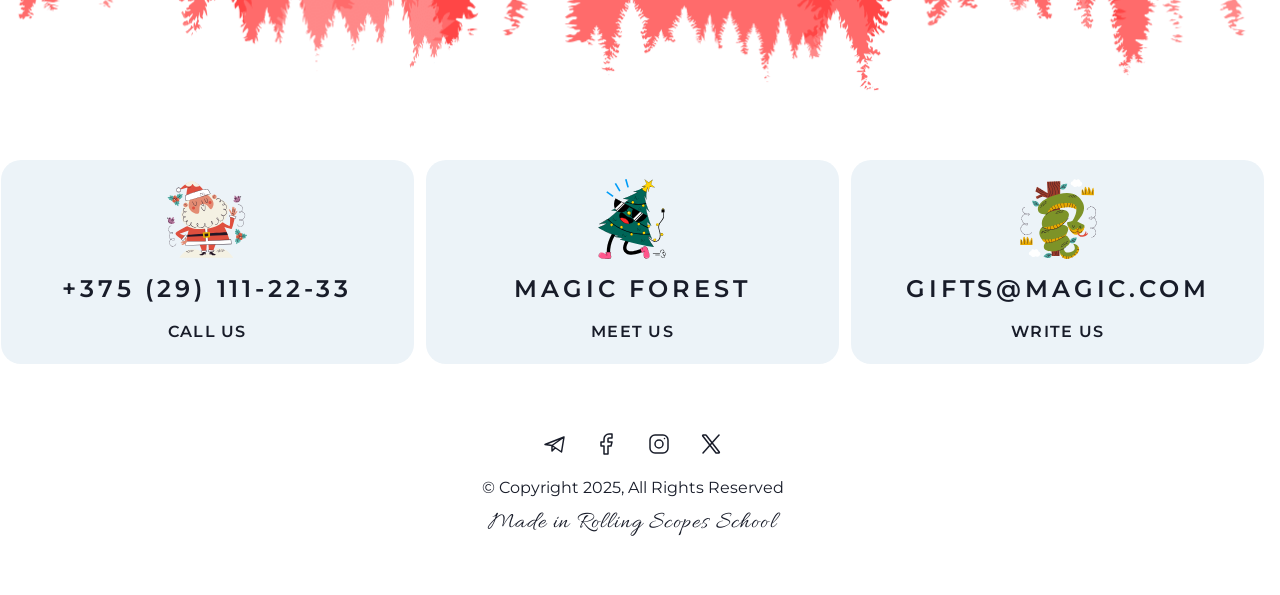
==== commit 3e9bef9d: "feat: add slider" ====
--- a/christmas-shop/index.html
+++ b/christmas-shop/index.html
@@ -108,31 +108,39 @@
             <div class="slider-header-caption">Become Happier!</div>
             <h2 class="header-h2 color-white">in the new 2025</h2>
           </div>
-          <div class="slider-items-container">
-            <div class="slider-item">
-              <div class="slider-item-caption">Live</div>
-              <div class="slider-item-image"><img class="slider-image" src="./assets/images/snowman.png" alt="Snowman">
-              </div>
-            </div>
-            <div class="slider-item">
-              <div class="slider-item-caption">Create</div>
-              <div class="slider-item-image"><img class="slider-image" src="./assets/images/christmas-trees.png"
-                  alt="Christmas Trees"></div>
-            </div>
-            <div class="slider-item">
-              <div class="slider-item-caption">Love</div>
-              <div class="slider-item-image"><img class="slider-image" src="./assets/images/christmas-tree-ball.png"
-                  alt="Christmas Tree Ball">
+          <div class="slider-wrapper">
+            <div class="slider-items-container">
+              <div class="slider-item">
+                <div class="slider-item-caption">Live</div>
+                <div class="slider-item-image"><img class="slider-image" src="./assets/images/snowman.png" alt="Live">
+                </div>
+              </div>
+              <div class="slider-item">
+                <div class="slider-item-caption">Create</div>
+                <div class="slider-item-image"><img class="slider-image" src="./assets/images/christmas-trees.png"
+                    alt="Create"></div>
+              </div>
+              <div class="slider-item">
+                <div class="slider-item-caption">Love</div>
+                <div class="slider-item-image"><img class="slider-image" src="./assets/images/christmas-tree-ball.png"
+                    alt="Love">
+                </div>
+              </div>
+              <div class="slider-item">
+                <div class="slider-item-caption">Dream</div>
+                <div class="slider-item-image"><img class="slider-image" src="./assets/images/fairytale-house.png"
+                    alt="Dream">
+                </div>
               </div>
             </div>
           </div>
           <div class="slider-controls">
-            <div class="slider-button slider-button-passive">
+            <div class="slider-button slider-button__inactive" data-shift="prev">
               <svg class="" width="24" height="24" viewBox="0 0 24 24" fill="none" xmlns="http://www.w3.org/2000/svg">
                 <path d="M18.5 12H6M6 12L12 6M6 12L12 18" stroke="" stroke-linecap="round" stroke-linejoin="round" />
               </svg>
             </div>
-            <div class="slider-button slider-button-active">
+            <div class="slider-button" data-shift="next">
               <svg class="" width="24" height="24" viewBox="0 0 24 24" fill="none" xmlns="http://www.w3.org/2000/svg">
                 <path d="M6 12H18.5M18.5 12L12.5 6M18.5 12L12.5 18" stroke="white" stroke-linecap="round"
                   stroke-linejoin="round" />
--- a/christmas-shop/assets/css/styles.css
+++ b/christmas-shop/assets/css/styles.css
@@ -146,11 +146,20 @@
   flex-direction: column;
   justify-content: center;
   gap: 8px;
+  cursor: pointer;
+  transition-duration: 0.2s;
+  transition-property: all;
+  transition-delay: 0.1s;
+  transition-timing-function: ease-in-out;
+}
+
+.modal-button:hover {
+  transform: rotate(90deg);
 }
 
 .modal-line {
   align-self: center;
-  width: 25px;
+  width: 30px;
   height: 2px;
   background-color: var(--color-dark, #181c29);
 }
@@ -176,12 +185,13 @@
 
 .modal-container {
   width: 400px;
+  height: 514px;
   display: flex;
   flex-direction: column;
   justify-content: flex-start;
   align-content: center;
   align-items: flex-start;
-  gap: 0px;
+  gap: 0;
   border-radius: 20px;
   background-color: var(--color-content, #ecf3f8);
 }
@@ -211,6 +221,16 @@
   border-radius: 20px 20px 0 0;
 }
 
+.modal-description {
+  height: 48px;
+  color: var(--color-dark, #181c29);
+  font-family: Montserrat;
+  font-size: 16px;
+  font-style: normal;
+  font-weight: 400;
+  line-height: 148%; /* 23.68px */
+}
+
 .modal-text {
   color: var(--color-dark, #181c29);
   font-family: Montserrat;
@@ -232,6 +252,7 @@
 }
 
 .modal-sp-container {
+  align-self: flex-end;
   width: 100%;
   padding: 10px 20px 20px 20px;
   display: flex;
@@ -597,19 +618,28 @@
   letter-spacing: 1.2px;
 }
 
-.slider-items-container {
+.slider-wrapper {
   padding: 0 84px;
   width: 100%;
-  display: flex;
-  flex-direction: row;
-  align-items: center;
-  justify-content: space-between;
-  gap: 20px;
   /*overflow: hidden;*/
   overflow: clip;
 }
 
+.slider-items-container {
+  display: flex;
+  flex-direction: row;
+  align-items: center;
+  justify-content: space-between;
+  flex-wrap: nowrap;
+  gap: 20px;
+  transition-duration: 0.5s;
+  transition-property: all;
+  transition-delay: 0.1s;
+  transition-timing-function: ease-in-out;
+}
+
 .slider-item {
+  width: 1993px;
   display: flex;
   flex-direction: row;
   align-items: center;
@@ -660,32 +690,34 @@
   transition-property: all;
   transition-delay: 0.1s;
   transition-timing-function: ease-in-out;
-}
-
-.slider-button-active {
   border: 1px solid var(--color-white, #fff);
   cursor: pointer;
 }
 
-.slider-button-active:hover {
+.slider-button svg path {
+  stroke: var(--color-white, #fff);
+  transition-duration: 0.2s;
+  transition-property: all;
+  transition-delay: 0.1s;
+  transition-timing-function: ease-in-out;
+}
+
+.slider-button:hover {
   background-color: var(--color-white, #fff);
-  border: 1px solid var(--color-white, #fff);
-}
-
-.slider-button-active:hover svg {
-  transition-duration: 0.2s;
-  transition-property: all;
-  transition-delay: 0.1s;
-  transition-timing-function: ease-in-out;
-}
-
-.slider-button-active:hover svg path {
+}
+
+.slider-button:hover svg path {
   stroke: var(--color-primary, #ff4646);
 }
 
-.slider-button-passive {
+.slider-button__inactive,
+.slider-button__inactive svg path,
+.slider-button__inactive:hover,
+.slider-button__inactive:hover svg path {
+  background-color: transparent;
   border: 1px solid var(--color-white-40, rgba(255, 255, 255, 0.4));
   stroke: var(--color-white-40, rgba(255, 255, 255, 0.4));
+  cursor: default;
 }
 
 /* Best */
@@ -793,7 +825,6 @@
 
 .best-header-h3 {
   color: var(--color-dark, #181c29);
-  /*text-overflow: ellipsis;*/
   font-family: Montserrat;
   font-size: 16px;
   font-style: normal;
@@ -1227,31 +1258,3 @@
   background-color: var(--color-white, #fff);
   border-radius: 20px;
 }
-
-/*
-.card-item {
-  max-width: 310px;
-  display: flex;
-  flex-direction: column;
-  justify-content: flex-start;
-  align-items: flex-start;
-  align-content: center;
-  gap: 0;
-  background-color: var(--color-content, #ecf3f8);
-  border-radius: 20px;
-  cursor: pointer;
-}
-
-.card-item-image {
-  width: 310px;
-  height: 230px;
-}
-
-.card-image {
-  max-width: 100%;
-  height: auto;
-  border-radius: 20px;
-}
-
-
-*/
--- a/christmas-shop/assets/css/styles-mobile.css
+++ b/christmas-shop/assets/css/styles-mobile.css
@@ -49,7 +49,8 @@
 /* tablet */
 
 @media (max-width: 768px) {
-  .slider-items-container {
+  /*.slider-items-container {*/
+  .slider-wrapper {
     padding: 0 8px;
   }
 
@@ -129,6 +130,10 @@
 /* disable hover effects */
 
 @media (hover: none) and (pointer: coarse) {
+  .modal-button:hover {
+    transform: none;
+  }
+
   a.nav-link:hover::before {
     background-color: transparent;
   }
@@ -148,13 +153,13 @@
     cursor: default;
   }
 
-  .slider-button-active:hover {
+  .slider-button__active:hover {
     background-color: transparent;
     border: 1px solid var(--color-white, #fff);
     cursor: default;
   }
 
-  .slider-button-active:hover svg path {
+  .slider-button__active:hover svg path {
     border: 1px solid var(--color-white, #fff);
     stroke: var(--color-white, #fff);
   }
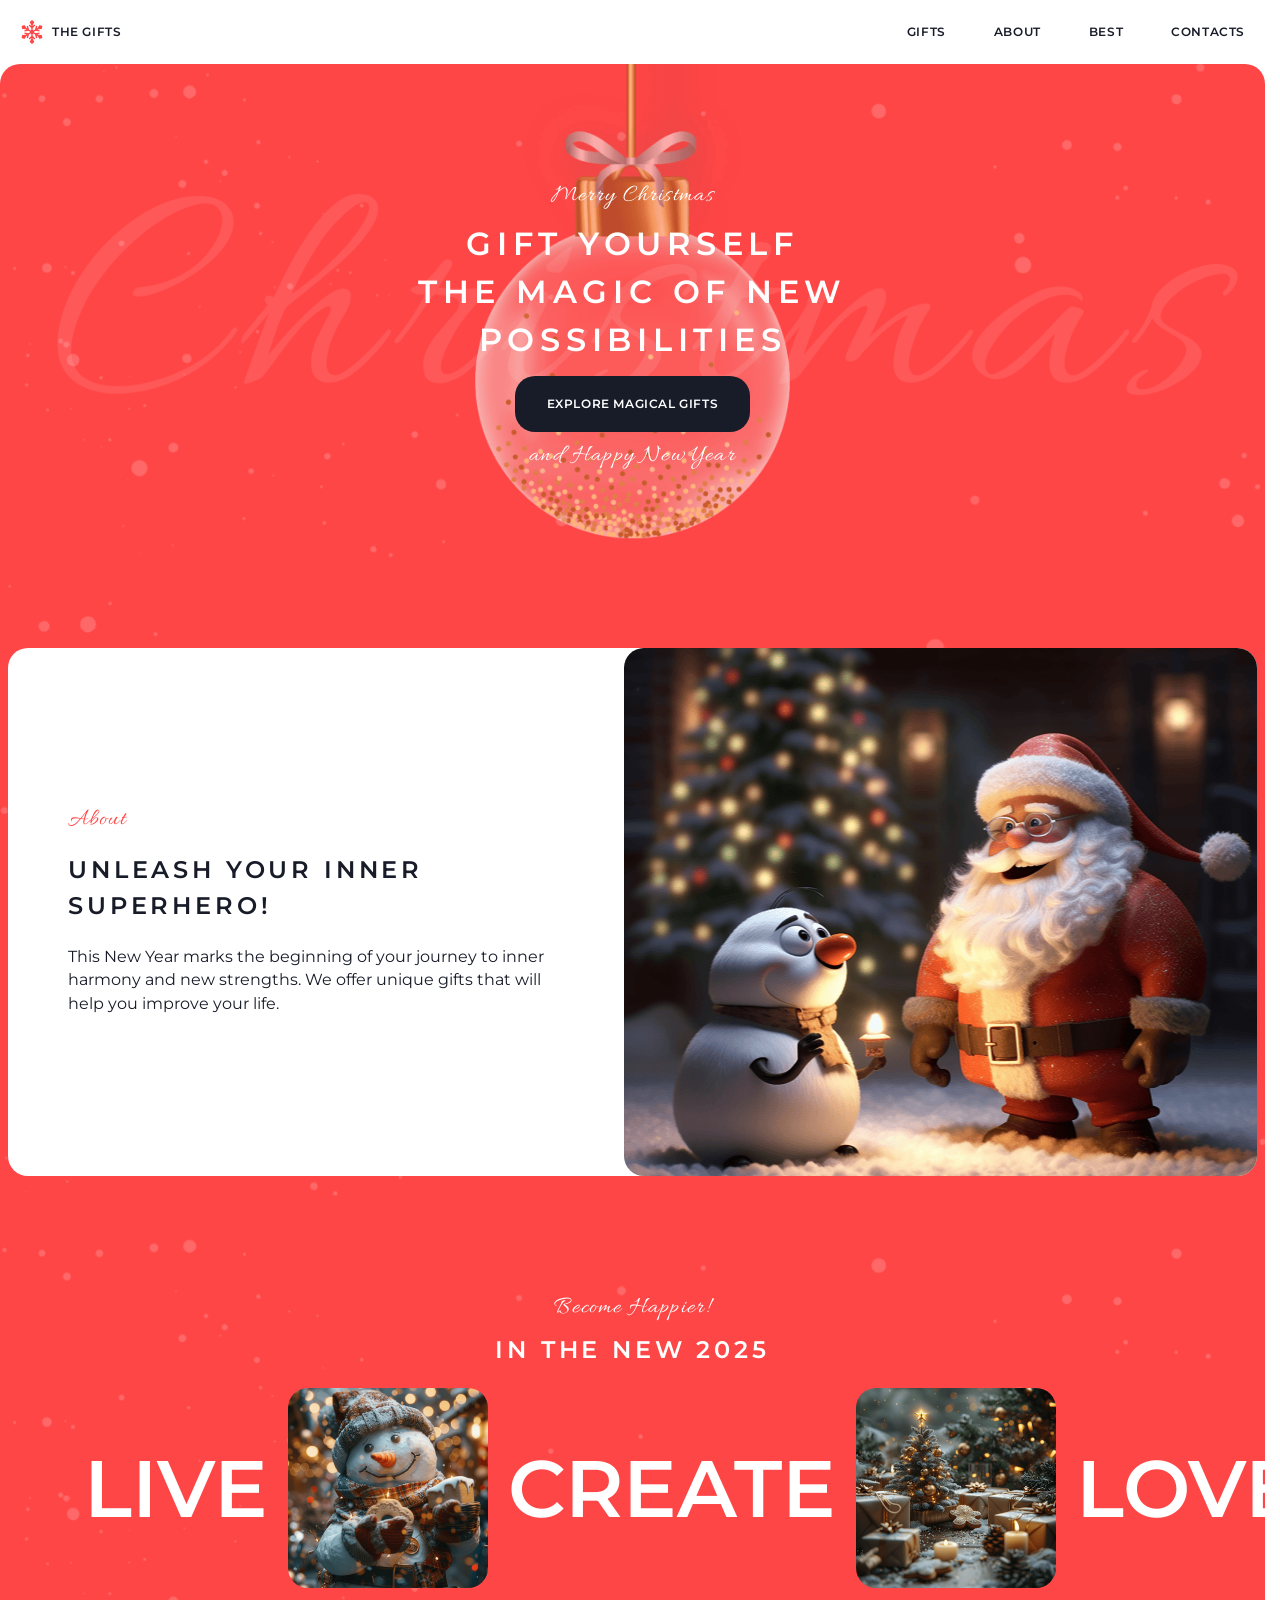
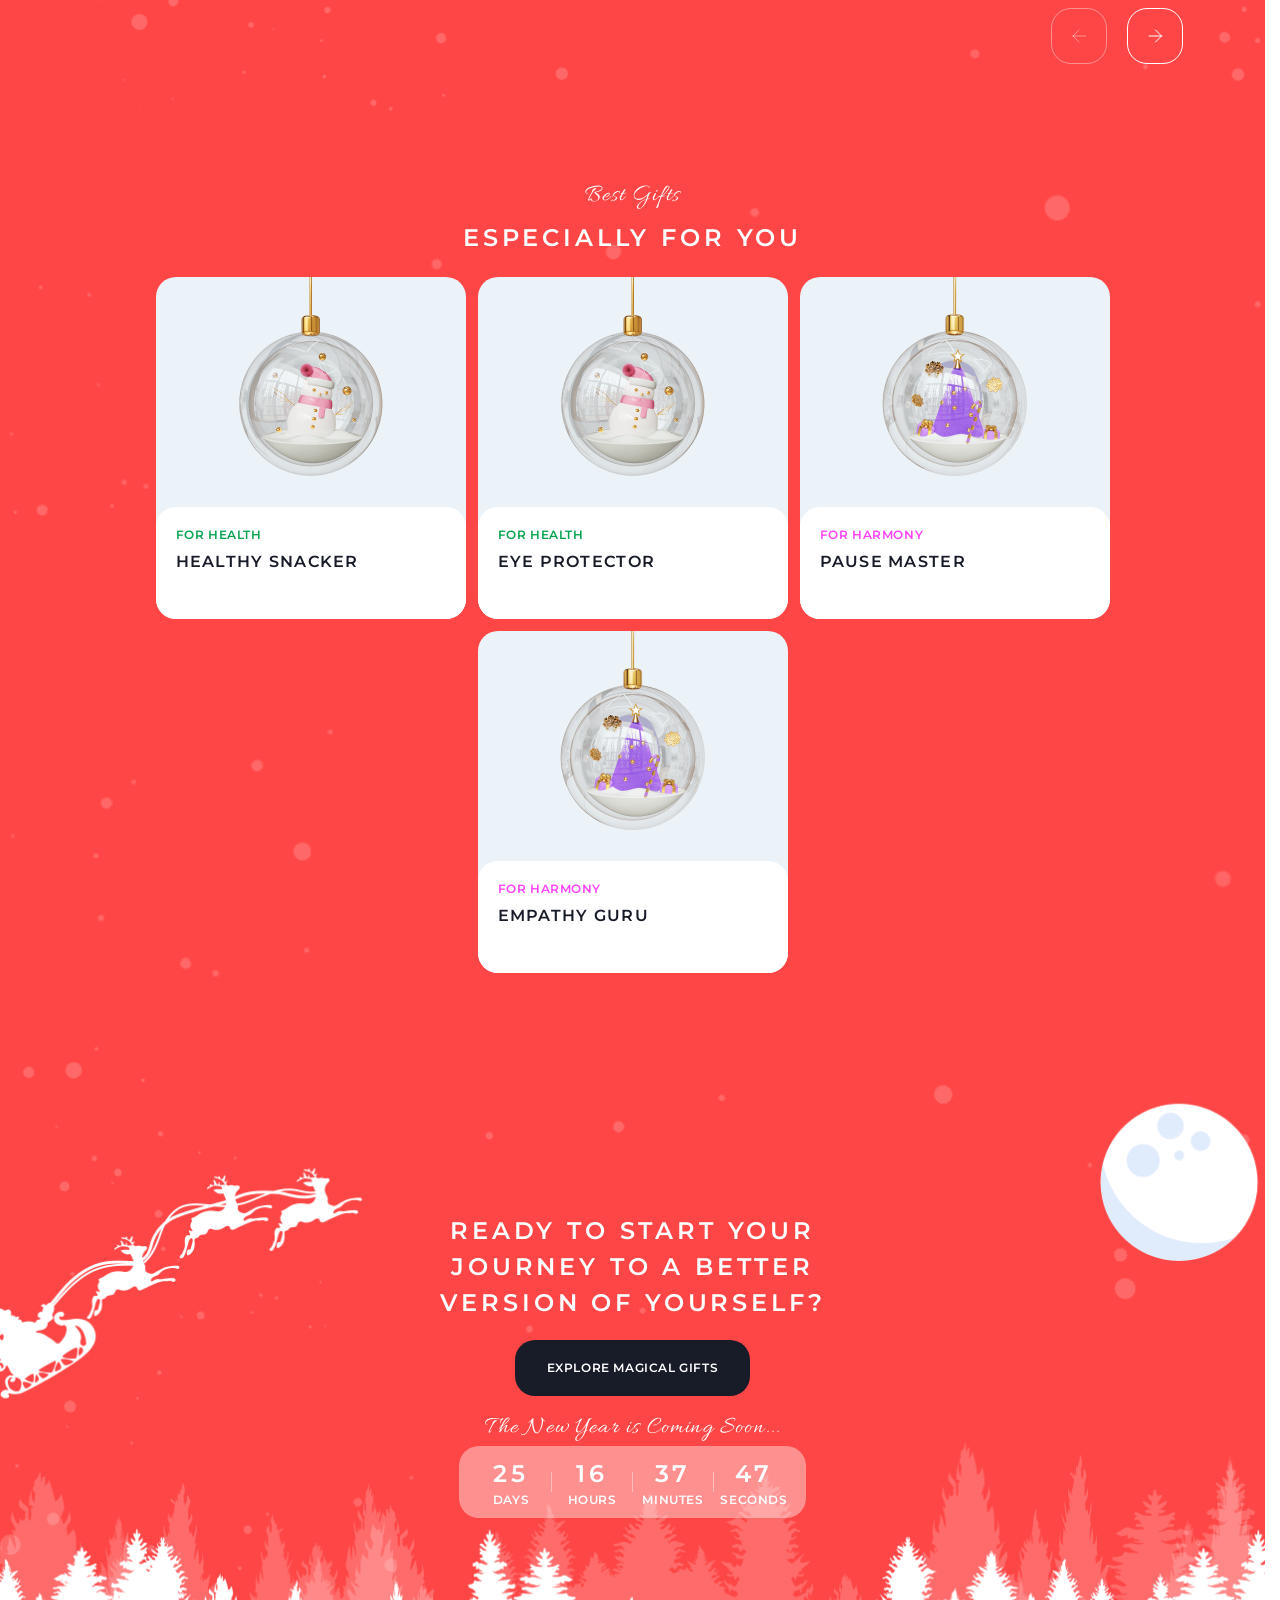
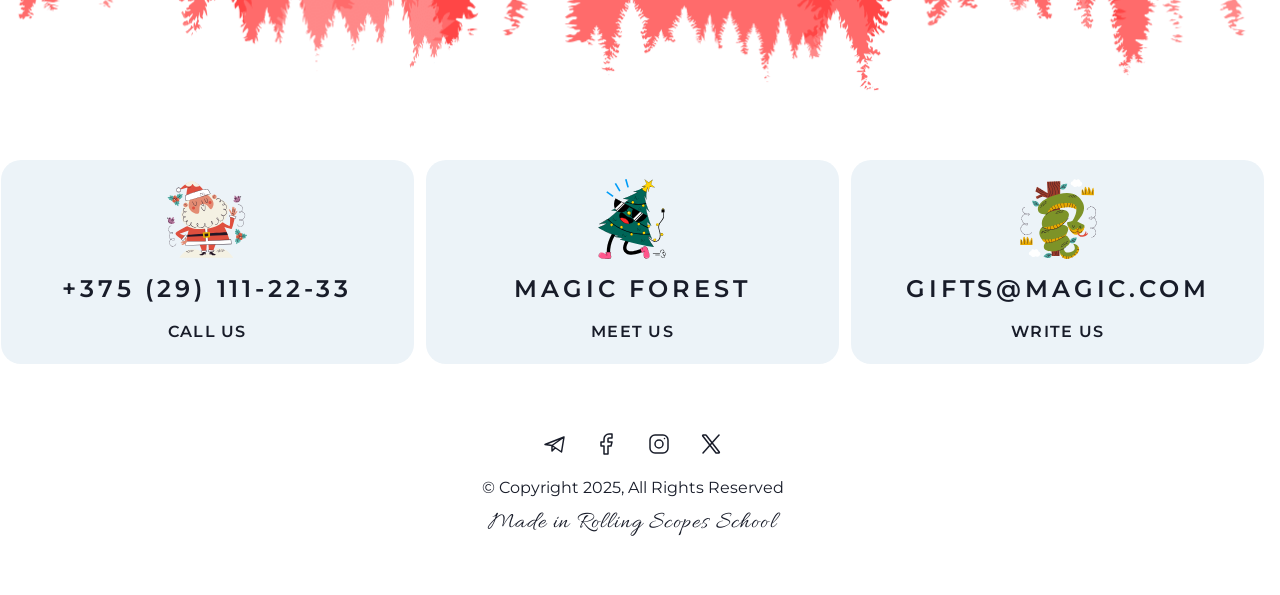
==== commit 4f2ecfd0: "fix: remove scroll-to-top from home page" ====
--- a/christmas-shop/index.html
+++ b/christmas-shop/index.html
@@ -19,14 +19,6 @@
 
 <body>
 
-  <div class="scroll-to-top">
-    <svg width="24" height="24" viewBox="0 0 24 24" fill="none" xmlns="http://www.w3.org/2000/svg">
-      <path d="M12 5V19" stroke="#FF4646" stroke-linecap="round" stroke-linejoin="round" />
-      <path d="M18 11L12 5" stroke="#FF4646" stroke-linecap="round" stroke-linejoin="round" />
-      <path d="M6 11L12 5" stroke="#FF4646" stroke-linecap="round" stroke-linejoin="round" />
-    </svg>
-  </div>
-
   <div class="container">
 
     <div class="modal-wrapper">
--- a/christmas-shop/assets/css/burger.css
+++ b/christmas-shop/assets/css/burger.css
@@ -57,7 +57,6 @@
   flex-direction: row;
   justify-content: center;
   align-items: center;
-  padding-top: 160px;
   background: var(--color-white, #fff);
   transition-duration: 0.5s;
   transition-property: all;
@@ -70,7 +69,6 @@
 }
 
 .burger-items-container {
-  transform: translateY(50px);
   display: flex;
   flex-direction: column;
   align-items: center;
--- a/christmas-shop/assets/css/styles-mobile.css
+++ b/christmas-shop/assets/css/styles-mobile.css
@@ -153,17 +153,25 @@
     cursor: default;
   }
 
-  .slider-button__active:hover {
+  .slider-button:hover {
     background-color: transparent;
     border: 1px solid var(--color-white, #fff);
     cursor: default;
   }
 
-  .slider-button__active:hover svg path {
+  .slider-button:hover svg path {
     border: 1px solid var(--color-white, #fff);
     stroke: var(--color-white, #fff);
   }
 
+  .slider-button__inactive:hover,
+  .slider-button__inactive:hover svg path {
+    background-color: transparent;
+    border: 1px solid var(--color-white-40, rgba(255, 255, 255, 0.4));
+    stroke: var(--color-white-40, rgba(255, 255, 255, 0.4));
+    cursor: default;
+  }
+
   .best-item:hover {
     cursor: default;
   }
